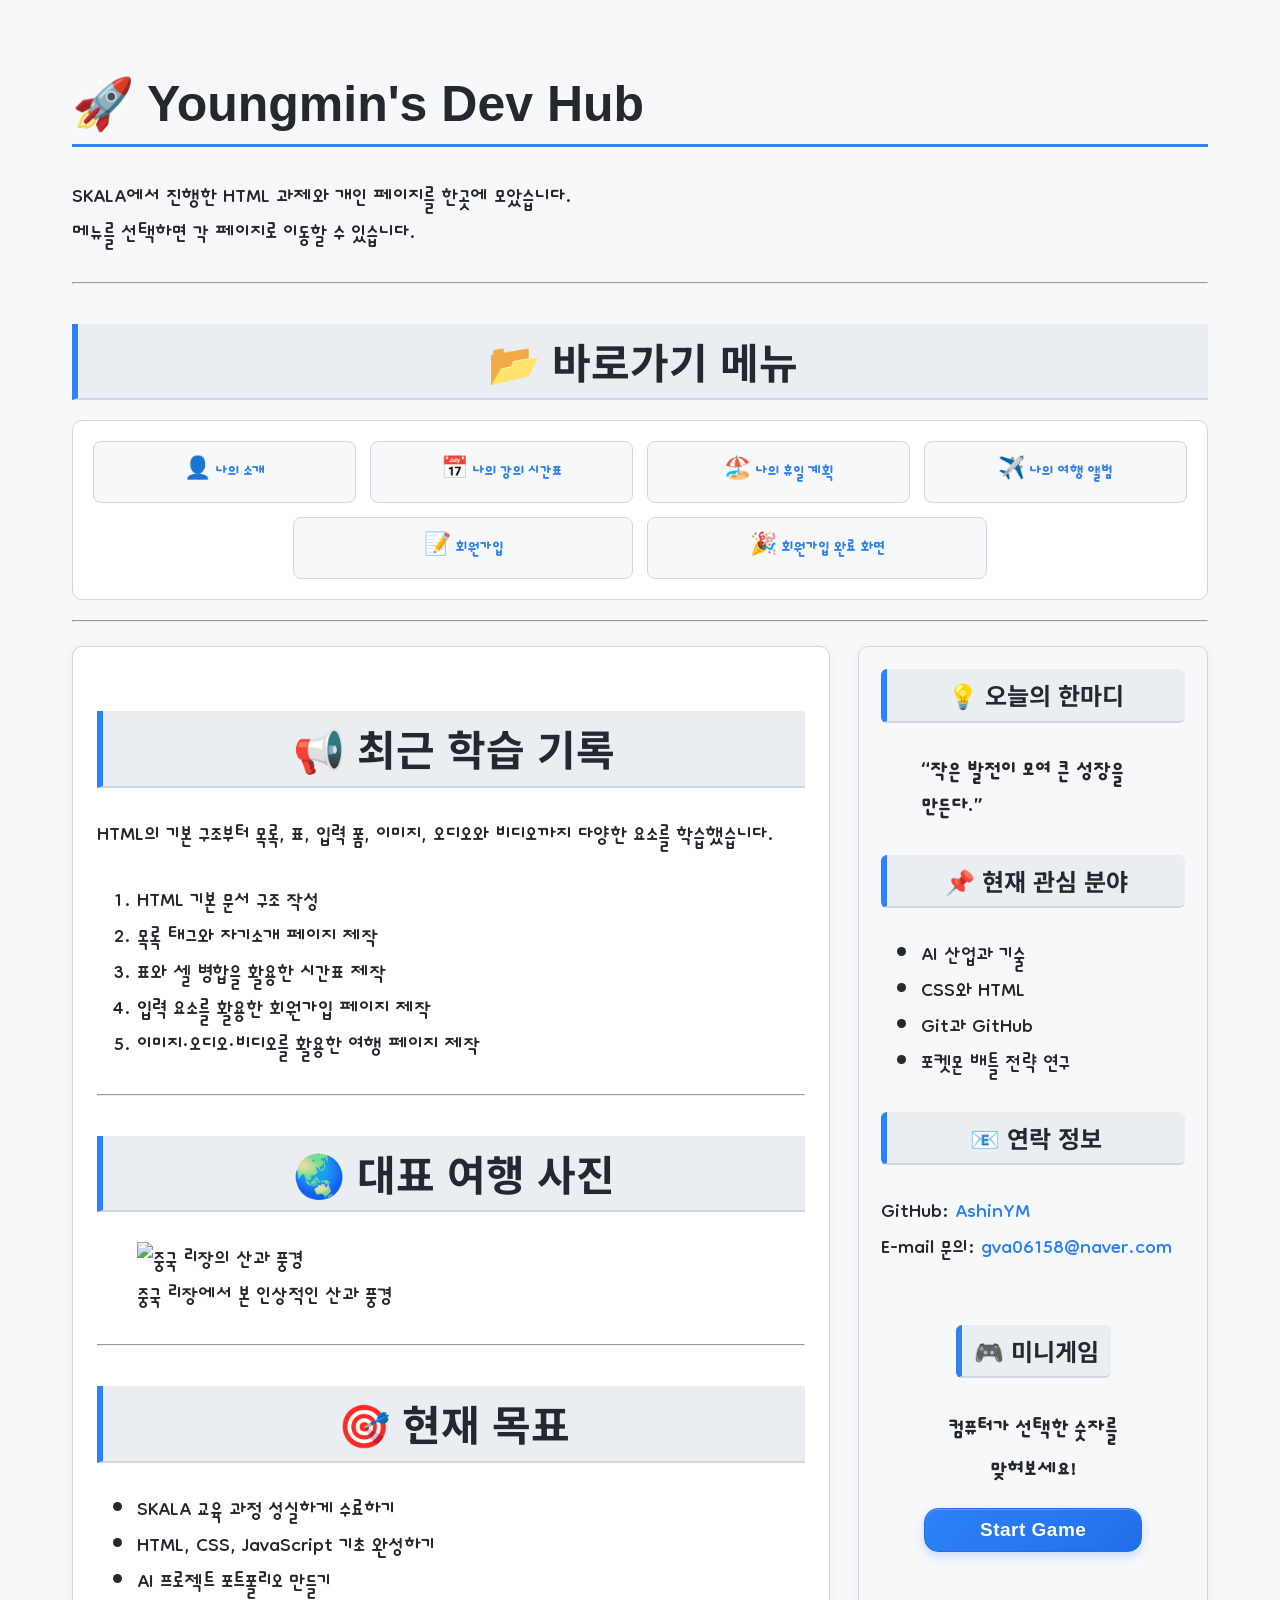
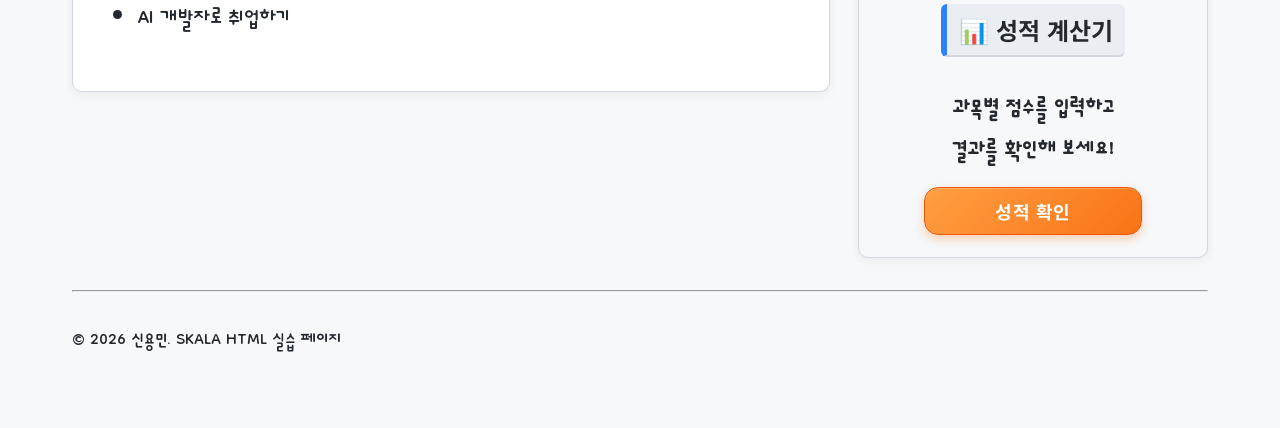
==== html/index.html @ 59867606 "Fix extra closing section tag" ====
<!DOCTYPE html>
<html lang="ko">

<head>
    <meta charset="UTF-8">
    <meta name="viewport" content="width=device-width, initial-scale=1.0">

    <title>🚀 Youngmin's Dev Hub</title>

    <link rel="stylesheet" href="../css/style.css">
</head>

<body>

    <div class="container">

        <header>
            <h1>🚀 Youngmin's Dev Hub</h1>

            <p>
                SKALA에서 진행한 HTML 과제와 개인 페이지를 한곳에 모았습니다.<br>
                메뉴를 선택하면 각 페이지로 이동할 수 있습니다.
            </p>
        </header>

        <hr>

        <!-- 이동 메뉴 -->
        <nav>
            <h2>📂 바로가기 메뉴</h2>

            <ul>
                <li><a href="myProfile.html">👤 나의 소개</a></li>
                <li><a href="myClass.html">📅 나의 강의 시간표</a></li>
                <li><a href="myHoliday.html">🏖️ 나의 휴일 계획</a></li>
                <li><a href="myTrip.html">✈️ 나의 여행 앨범</a></li>
                <li><a href="signUp.html">📝 회원가입</a></li>
                <li><a href="signUpResult.html">🎉 회원가입 완료 화면</a></li>
            </ul>
        </nav>

        <hr>

        <!-- 메인 콘텐츠와 사이드바 -->
        <div class="content-wrapper">

            <!-- 주요 내용 -->
            <main>

                <section>
                    <h2>📢 최근 학습 기록</h2>

                    <p>
                        HTML의 기본 구조부터 목록, 표, 입력 폼, 이미지,
                        오디오와 비디오까지 다양한 요소를 학습했습니다.
                    </p>

                    <ol>
                        <li>HTML 기본 문서 구조 작성</li>
                        <li>목록 태그와 자기소개 페이지 제작</li>
                        <li>표와 셀 병합을 활용한 시간표 제작</li>
                        <li>입력 요소를 활용한 회원가입 페이지 제작</li>
                        <li>이미지·오디오·비디오를 활용한 여행 페이지 제작</li>
                    </ol>
                </section>

                <hr>

                <section>
                    <h2>🌏 대표 여행 사진</h2>

                    <figure>
                        <img
                            src="../media/리장.jpg"
                            width="450"
                            alt="중국 리장의 산과 풍경"
                        >

                        <figcaption>
                            중국 리장에서 본 인상적인 산과 풍경
                        </figcaption>
                    </figure>
                </section>

                <hr>

                <section>
                    <h2>🎯 현재 목표</h2>

                    <ul>
                        <li>SKALA 교육 과정 성실하게 수료하기</li>
                        <li>HTML, CSS, JavaScript 기초 완성하기</li>
                        <li>AI 프로젝트 포트폴리오 만들기</li>
                        <li>AI 개발자로 취업하기</li>
                    </ul>
                </section>

            </main>

            <!-- 부가 정보 -->
            <aside>

                <h2>💡 오늘의 한마디</h2>

                <blockquote>
                    <strong>
                        “작은 발전이 모여 큰 성장을 만든다.”
                    </strong>
                </blockquote>

                <h3>📌 현재 관심 분야</h3>

                <ul>
                    <li>AI 산업과 기술</li>
                    <li>CSS와 HTML</li>
                    <li>Git과 GitHub</li>
                    <li>포켓몬 배틀 전략 연구</li>
                </ul>

                <h3>📧 연락 정보</h3>

                <p>
                    GitHub:
                    <a
                        href="https://github.com/AshinYM"
                        target="_blank"
                        rel="noopener noreferrer"
                    >
                        AshinYM
                    </a>

                    <br>

                    E-mail 문의:
                    <a href="mailto:gva06158@naver.com">
                        gva06158@naver.com
                    </a>
                </p>

  <section class="game-section">
      <h3>🎮 미니게임</h3>

      <p>
          컴퓨터가 선택한 숫자를<br>
          맞혀보세요!
      </p>

      <button
          class="game-button"
          type="button"
          onclick="startGame()"
      >
          Start Game
      </button>
  </section>

  <section class="grade-section">
      <h3>📊 성적 계산기</h3>

      <p>
          과목별 점수를 입력하고<br>
          결과를 확인해 보세요!
      </p>

      <button
          class="grade-button"
          type="button"
          onclick="checkGrade()"
      >
          성적 확인
      </button>
  </section>

            </aside>

        </div>

        <hr>

        <footer>
            <p>
                <small>
                    © 2026 신용민. SKALA HTML 실습 페이지
                </small>
            </p>
        </footer>

    </div>

    <script src="../script/upDown.js"></script>
    <script src="../script/grade.js"></script>
  
</body>

</html>
---- css/style.css ----
@import url('https://fonts.googleapis.com/css2?family=Dongle&display=swap');
@import url('https://fonts.googleapis.com/css2?family=Geist+Pixel&family=Noto+Sans+KR:wght@100..900&display=swap');

body {
    font-family: 'Dongle', sans-serif;
    line-height: 1.2;
    color: #24292F;
    background-color: #F6F8FA;
    font-size: 30px;
}

/* 메인 제목 */
h1 {
    font-family: 'Geist Pixel', sans-serif;
    color: #24292F;
    font-size: 50px;
    padding-bottom: 10px;
    border-bottom: 3px solid #2F81F7;
}

/* 부제목 */
h2 {
    font-family: 'Noto Sans KR', sans-serif;

    color: #24292F;

    font-size: 42px;
    font-weight: 700;

    text-align: center;

    background-color: #EAEEF2;

    padding: 12px 16px;

    border-left: 6px solid #2F81F7;
    border-bottom: 2px solid #D0D7DE;

    margin-top: 40px;
    margin-bottom: 18px;
}

/* 소제목 */
h3 {
    font-family: 'Noto Sans KR', sans-serif;

    color: #24292F;

    font-size: 38px;

    padding-bottom: 5px;

    border-bottom: 2px solid #2F81F7;

    margin-top: 25px;
    margin-bottom: 10px;
}

/* 링크 */
a {
    font-family: 'Dongle', sans-serif;

    color: #2F81F7;

    text-decoration: none;

    transition: all 0.2s ease;
}

/* 링크 Hover */
a:hover {
    color: #1F6FEB;

    text-decoration: underline;
    text-decoration-color: #1F6FEB;
    text-decoration-thickness: 2px;
}

/* ==========================================================================
   [미션 2] 실습과제 박스 모델의 이해
   ========================================================================== */

/* 모든 요소의 크기 계산 방식을 border-box로 통일 */
* {
    box-sizing: border-box;
}

/* 전체 콘텐츠 폭 제한 및 중앙 정렬 */
.container {
    max-width: 1200px;
    margin: 0 auto;
    padding: 32px;
}

/* 여행 앨범 개별 카드 */
.trip-card {
    background-color: #ffffff;
    border: 1px solid #d0d7de;
    border-left: 5px solid #2f81f7;
    border-radius: 10px;

    padding: 22px;
    margin-bottom: 28px;

    box-shadow: 0 3px 10px rgba(31, 35, 40, 0.08);
}

/* 카드 내부 이미지 */
.trip-card img {
    display: block;
    width: 100%;
    max-width: 100%;
    height: auto;

    margin-bottom: 16px;
    border: 1px solid #d8dee4;
    border-radius: 8px;
}

/* 여행 영상 */
video {
    width: 450px;
    max-width: 100%;
    height: auto;

    border: 1px solid #d8dee4;
    border-radius: 8px;

    box-shadow: 0 3px 10px rgba(31, 35, 40, 0.08);
}

/* 시간표 테이블 */
table {
    width: 100%;
    margin-top: 24px;

    border-collapse: collapse;
    table-layout: fixed;

    background-color: #ffffff;
    border: 1px solid #8c959f;

    box-shadow: 0 3px 10px rgba(31, 35, 40, 0.08);
}

/* 시간표의 제목 셀과 일반 셀 */
th,
td {
    padding: 12px 10px;

    border: 1px solid #8c959f;

    text-align: center;
    vertical-align: middle;

    line-height: 1.35;
    word-break: keep-all;
    overflow-wrap: break-word;
}

/* 시간 헤더 */
th:first-child {
    width: 130px;
    min-width: 130px;
}

/* 시간 열 */
td:first-child {
    width: 130px;
    min-width: 130px;

    background-color: #eaeef2;
    font-weight: 700;
}

/* 요일 열 */
th:not(:first-child) {
    min-width: 150px;
}

/* 시간표 헤더 */
th {
    background-color: #24292f;
    color: #ffffff;

    font-family: 'Noto Sans KR', sans-serif;
    font-weight: 700;
    padding: 16px 10px;
}

/* rowspan, colspan 셀도 가운데 정렬 */
td[rowspan],
td[colspan] {
    vertical-align: middle;
    text-align: center;
}

/* 점심시간처럼 여러 칸을 합친 셀 */
td[colspan] {
    background-color: #f6f8fa;
    font-weight: 700;
}

/* ==========================================================================
   [미션 3] 가독성 높은 회원가입 폼
   ========================================================================== */

/* 입력 항목 그룹 상자 */
fieldset {
    margin-bottom: 28px;
    padding: 24px;

    background-color: #ffffff;
    border: 1px solid #d0d7de;
    border-radius: 10px;

    box-shadow: 0 3px 10px rgba(31, 35, 40, 0.06);
}

/* 그룹 제목 */
legend {
    padding: 0 12px;

    color: #24292f;
    font-family: 'Noto Sans KR', sans-serif;
    font-weight: 700;
}

/* 텍스트형 입력 요소 공통 디자인 */
input[type="text"],
input[type="password"],
input[type="email"],
input[type="date"],
select,
textarea {
    width: 100%;

    margin-top: 6px;
    margin-bottom: 18px;
    padding: 12px 14px;

    color: #24292f;
    background-color: #ffffff;

    border: 1px solid #d0d7de;
    border-radius: 6px;

    font-family: inherit;
    font-size: 0.95em;

    transition:
        border-color 0.2s ease,
        box-shadow 0.2s ease,
        background-color 0.2s ease;
}

/* 입력창을 선택했을 때 */
input[type="text"]:focus,
input[type="password"]:focus,
input[type="email"]:focus,
input[type="date"]:focus,
select:focus,
textarea:focus {
    outline: none;

    border-color: #2f81f7;
    box-shadow: 0 0 0 3px rgba(47, 129, 247, 0.18);
    background-color: #f6f8fa;
}

/* 입력 안내 문구 색상 */
input::placeholder,
textarea::placeholder {
    color: #6e7781;
}

/* 라디오 버튼과 체크박스 */
input[type="radio"],
input[type="checkbox"] {
    width: auto;
    margin-right: 6px;

    accent-color: #2f81f7;
    cursor: pointer;
}

/* 라디오·체크박스 옆의 글자도 클릭 가능하다는 느낌 */
input[type="radio"]+label,
input[type="checkbox"]+label {
    cursor: pointer;
}

/* 자기소개 입력창 */
textarea {
    min-height: 140px;
    resize: vertical;
}

/* 버튼 공통 디자인 */
.btn-submit,
.btn-reset {
    padding: 12px 26px;
    margin-right: 10px;

    border: 1px solid transparent;
    border-radius: 6px;

    font-family: 'Noto Sans KR', sans-serif;
    font-size: 0.9em;
    font-weight: 700;

    cursor: pointer;

    transition:
        background-color 0.2s ease,
        border-color 0.2s ease,
        color 0.2s ease,
        transform 0.2s ease,
        box-shadow 0.2s ease;
}

/* 회원가입 버튼 */
.btn-submit {
    color: #ffffff;
    background-color: #2f81f7;
    border-color: #2f81f7;
}

/* 회원가입 버튼 hover */
.btn-submit:hover {
    background-color: #1f6feb;
    border-color: #1f6feb;

    transform: translateY(-2px);
    box-shadow: 0 5px 12px rgba(47, 129, 247, 0.25);
}

/* 다시 작성 버튼 */
.btn-reset {
    color: #24292f;
    background-color: #f6f8fa;
    border-color: #d0d7de;
}

/* 다시 작성 버튼 hover */
.btn-reset:hover {
    background-color: #eaeef2;
    border-color: #8c959f;

    transform: translateY(-2px);
    box-shadow: 0 5px 12px rgba(31, 35, 40, 0.12);
}

/* 버튼을 누르는 순간 */
.btn-submit:active,
.btn-reset:active {
    transform: translateY(0);
}

/* ==========================================================================
   [미션 4] 메뉴 바와 여행 앨범 레이아웃
   ========================================================================== */

nav ul {
    display: flex;
    flex-wrap: wrap;
    justify-content: center;
    align-items: stretch;

    gap: 14px;

    margin: 20px 0;
    padding: 20px;

    list-style: none;

    background-color: #ffffff;
    border: 1px solid #d0d7de;
    border-radius: 10px;
}

/* 메뉴를 한 줄에 3개씩 균형 있게 배치 */
nav li {
    flex: 1 1 250px;
    max-width: 340px;
    margin: 0;
}

/* 메뉴 버튼 */
nav a {
    display: flex;
    align-items: center;
    justify-content: center;
    gap: 7px;

    width: 100%;
    min-height: 62px;
    padding: 12px 16px;

    color: #2f81f7;
    background-color: #f6f8fa;

    border: 1px solid #d0d7de;
    border-radius: 8px;

    font-size: 22px;
    font-weight: 700;
    line-height: 1.2;

    text-align: center;
    text-decoration: none;
    white-space: nowrap;
}

/* 여행 앨범 Grid */
.trip-grid-container {
    display: grid;
    grid-template-columns: repeat(3, minmax(0, 1fr));
    gap: 24px;

    margin-top: 24px;
    margin-bottom: 32px;
}

/* figure 기본 여백 제거 */
.trip-card {
    margin: 0;
}

/* 메인 콘텐츠와 사이드바를 가로 배치 */
.content-wrapper {
    display: flex;
    gap: 28px;
    align-items: flex-start;

    margin-top: 24px;
    margin-bottom: 32px;
}

/* 메인 콘텐츠 영역 */
main {
    flex: 7;
    min-width: 0;

    padding: 24px;

    background-color: #ffffff;
    border: 1px solid #d0d7de;
    border-radius: 10px;

    box-shadow: 0 3px 10px rgba(31, 35, 40, 0.06);
}

/* 사이드바 영역 */
aside {
    flex: 3;
    min-width: 240px;

    padding: 22px;

    color: #24292f;
    background-color: #f6f8fa;

    border: 1px solid #d0d7de;
    border-radius: 10px;

    box-shadow: 0 3px 10px rgba(31, 35, 40, 0.06);
}

/* ==========================================================================
   사이드바 제목
   ========================================================================== */

aside h2,
aside h3 {
    font-family: 'Noto Sans KR', sans-serif;

    color: #24292F;

    font-size: 24px;
    font-weight: 700;
    line-height: 1.3;

    text-align: center;

    background-color: #EAEEF2;

    padding: 10px 12px;

    border-left: 6px solid #2F81F7;
    border-bottom: 2px solid #D0D7DE;

    border-radius: 6px;

    margin-bottom: 18px;

    display: flex;

    justify-content: center;

    align-items: center;

    gap: 8px;
}

aside h2 {
    margin-top: 0;
}

aside h3 {
    margin-top: 28px;
}

/* ==========================================================================
   [미션 5] 반응형 미디어 쿼리
   ========================================================================== */

@media (max-width: 768px) {

    /* 전체 콘텐츠 여백 */
    .container {
        padding: 16px;
    }

    /* 제목 크기 */
    h1 {
        font-size: 36px;
    }

    h2 {
        font-size: 24px;
        margin-top: 28px;
    }

    h3 {
        font-size: 20px;
    }

    /* 좁은 사이드바 안의 제목 */
    aside h2,
    aside h3 {
        font-size: 20px;
        padding: 8px 10px;
    }

    aside h2 {
        margin-top: 0;
    }

    aside h3 {
        margin-top: 22px;
    }

    /* 메인 메뉴를 1열로 배치 */
    nav ul {
        flex-direction: column;
        align-items: stretch;

        gap: 10px;
        padding: 12px;
    }

    nav li {
        width: 100%;
        max-width: none;
    }

    nav a {
        display: flex;
        align-items: center;
        justify-content: center;

        width: 100%;
        min-height: auto;
        padding: 10px 14px;

        font-size: 22px;
        text-align: center;
    }

    /* 본문과 사이드바를 세로 배치 */
    .content-wrapper {
        flex-direction: column;

        gap: 20px;
        margin-top: 18px;
        margin-bottom: 24px;
    }

    main,
    aside {
        width: 100%;
        min-width: 0;
        padding: 18px;
    }

    /* 여행 앨범 1열 */
    .trip-grid-container {
        grid-template-columns: 1fr;

        gap: 18px;
        margin-top: 18px;
        margin-bottom: 24px;
    }

    /* 시간표 */
    table {
        font-size: 22px;
    }

    th,
    td {
        padding: 8px;
    }

    /* 입력창 */
    input[type="text"],
    input[type="password"],
    input[type="email"],
    input[type="date"],
    select,
    textarea {
        font-size: 0.85em;
    }

    /* 회원가입 버튼 */
    .btn-submit,
    .btn-reset {
        width: 100%;
        margin-right: 0;
        margin-bottom: 10px;
    }
}

/* ==========================================================================
   [미션 6] 부드러운 전환(Transitions) 및 등장 애니메이션(Animations)
   ========================================================================== */

/* --------------------------------------------------------------------------
   1. 메뉴 바 링크 호버 효과
   -------------------------------------------------------------------------- */

nav a {
    /* 색상, 테두리, 위치, 그림자가 자연스럽게 변하도록 설정 */
    transition:
        background-color 0.3s ease,
        color 0.3s ease,
        border-color 0.3s ease,
        transform 0.3s ease,
        box-shadow 0.3s ease;
}

/* 메뉴에 마우스를 올렸을 때 */
nav a:hover {
    color: #ffffff;
    background-color: #2f81f7;
    border-color: #2f81f7;

    text-decoration: none;

    transform: translateY(-2px);
    box-shadow: 0 5px 12px rgba(47, 129, 247, 0.22);
}


/* --------------------------------------------------------------------------
   2. 회원가입 및 다시 작성 버튼 호버 효과
   -------------------------------------------------------------------------- */

.btn-submit,
.btn-reset {
    transition:
        background-color 0.2s ease,
        color 0.2s ease,
        border-color 0.2s ease,
        transform 0.2s ease,
        box-shadow 0.2s ease;
}

/* 회원가입 버튼 hover */
.btn-submit:hover {
    color: #ffffff;
    background-color: #1f6feb;
    border-color: #1f6feb;

    transform: translateY(-2px);
    box-shadow: 0 5px 12px rgba(47, 129, 247, 0.25);
}

/* 다시 작성 버튼 hover */
.btn-reset:hover {
    color: #24292f;
    background-color: #eaeef2;
    border-color: #8c959f;

    transform: translateY(-2px);
    box-shadow: 0 5px 12px rgba(31, 35, 40, 0.12);
}

/* 버튼을 실제로 누르는 순간 */
.btn-submit:active,
.btn-reset:active {
    transform: translateY(0);
    box-shadow: none;
}


/* --------------------------------------------------------------------------
   3. 여행 카드가 둥실 떠오르는 효과
   -------------------------------------------------------------------------- */

.trip-card {
    transition:
        transform 0.3s ease,
        box-shadow 0.3s ease,
        border-color 0.3s ease;
}

/* 여행 카드 hover */
.trip-card:hover {
    transform: translateY(-8px);
    border-color: #2f81f7;

    box-shadow: 0 12px 24px rgba(31, 35, 40, 0.16);
}

/* 시간표 셀 전환 효과 */
tbody td {
    transition:
        background-color 0.2s ease,
        box-shadow 0.2s ease;
}

/* 시간표 셀 hover */
tbody td:hover {
    background-color: #eef6ff;
    box-shadow: inset 0 0 0 2px #2f81f7;
}

/* --------------------------------------------------------------------------
   4. 메인 페이지 제목 등장 애니메이션
   -------------------------------------------------------------------------- */

@keyframes fadeInUp {
    from {
        opacity: 0;
        transform: translateY(20px);
    }

    to {
        opacity: 1;
        transform: translateY(0);
    }
}

/* index.html의 header 안 h1에 적용 */
header h1 {
    animation: fadeInUp 0.8s ease-out forwards;
}


  /* ==========================================================================
     [No 미션] 자바스크립트 영역 버튼 꾸미기
     ========================================================================== */

  /* 게임 및 성적 계산 영역 공통 배치 */
  .game-section,
  .grade-section {
      display: flex;
      flex-direction: column;
      align-items: center;
      gap: 4px;

      margin-top: 24px;
  }

  /* 안내 문구 공통 디자인 */
  .game-section p,
  .grade-section p {
      margin: 8px 0 12px;
      padding: 0;

      color: #24292f;
      background: none;
      border: none;

      text-align: center;
      line-height: 1.4;
      font-weight: 700;
  }

  /* 게임 시작 버튼 */
  .game-section .game-button {
      width: 72%;
      padding: 10px 14px;

      color: #ffffff;
      background: linear-gradient(135deg, #2f81f7, #1f6feb);

      border: 1px solid #1f6feb;
      border-radius: 14px;

      font-family: 'Geist Pixel', sans-serif;
      font-size: 19px;
      font-weight: 700;
      letter-spacing: 0.5px;

      cursor: pointer;

      box-shadow:
          0 4px 10px rgba(47, 129, 247, 0.24),
          inset 0 1px 0 rgba(255, 255, 255, 0.25);

      transition:
          transform 0.2s ease,
          box-shadow 0.2s ease,
          filter 0.2s ease;
  }

  /* 게임 버튼에 마우스를 올렸을 때 */
  .game-section .game-button:hover {
      transform: translateY(-3px) scale(1.02);
      filter: brightness(1.06);

      box-shadow:
          0 8px 16px rgba(47, 129, 247, 0.32),
          inset 0 1px 0 rgba(255, 255, 255, 0.3);
  }

  /* 게임 버튼을 누르는 순간 */
  .game-section .game-button:active {
      transform: translateY(1px) scale(0.98);

      box-shadow:
          0 2px 5px rgba(47, 129, 247, 0.2),
          inset 0 2px 4px rgba(0, 0, 0, 0.12);
  }

  /* 성적 확인 버튼 */
  .grade-section .grade-button {
      width: 72%;
      padding: 10px 14px;

      color: #ffffff;
      background: linear-gradient(135deg, #ff9f43, #f97316);

      border: 1px solid #ea580c;
      border-radius: 14px;

      font-family: 'Noto Sans KR', sans-serif;
      font-size: 18px;
      font-weight: 700;
      letter-spacing: 0.5px;

      cursor: pointer;

      box-shadow:
          0 4px 10px rgba(249, 115, 22, 0.3),
          inset 0 1px 0 rgba(255, 255, 255, 0.25);

      transition:
          transform 0.2s ease,
          box-shadow 0.2s ease,
          filter 0.2s ease;
  }

  /* 성적 버튼에 마우스를 올렸을 때 */
  .grade-section .grade-button:hover {
      color: #ffffff;
      background: linear-gradient(135deg, #ffb45e, #fb7c25);
      border-color: #ea580c;

      transform: translateY(-3px) scale(1.02);
      filter: brightness(1.05);

      box-shadow:
          0 8px 16px rgba(249, 115, 22, 0.38),
          inset 0 1px 0 rgba(255, 255, 255, 0.3);
  }

  /* 성적 버튼을 누르는 순간 */
  .grade-section .grade-button:active {
      transform: translateY(1px) scale(0.98);

      box-shadow:
          0 2px 5px rgba(249, 115, 22, 0.25),
          inset 0 2px 4px rgba(0, 0, 0, 0.12);
  }
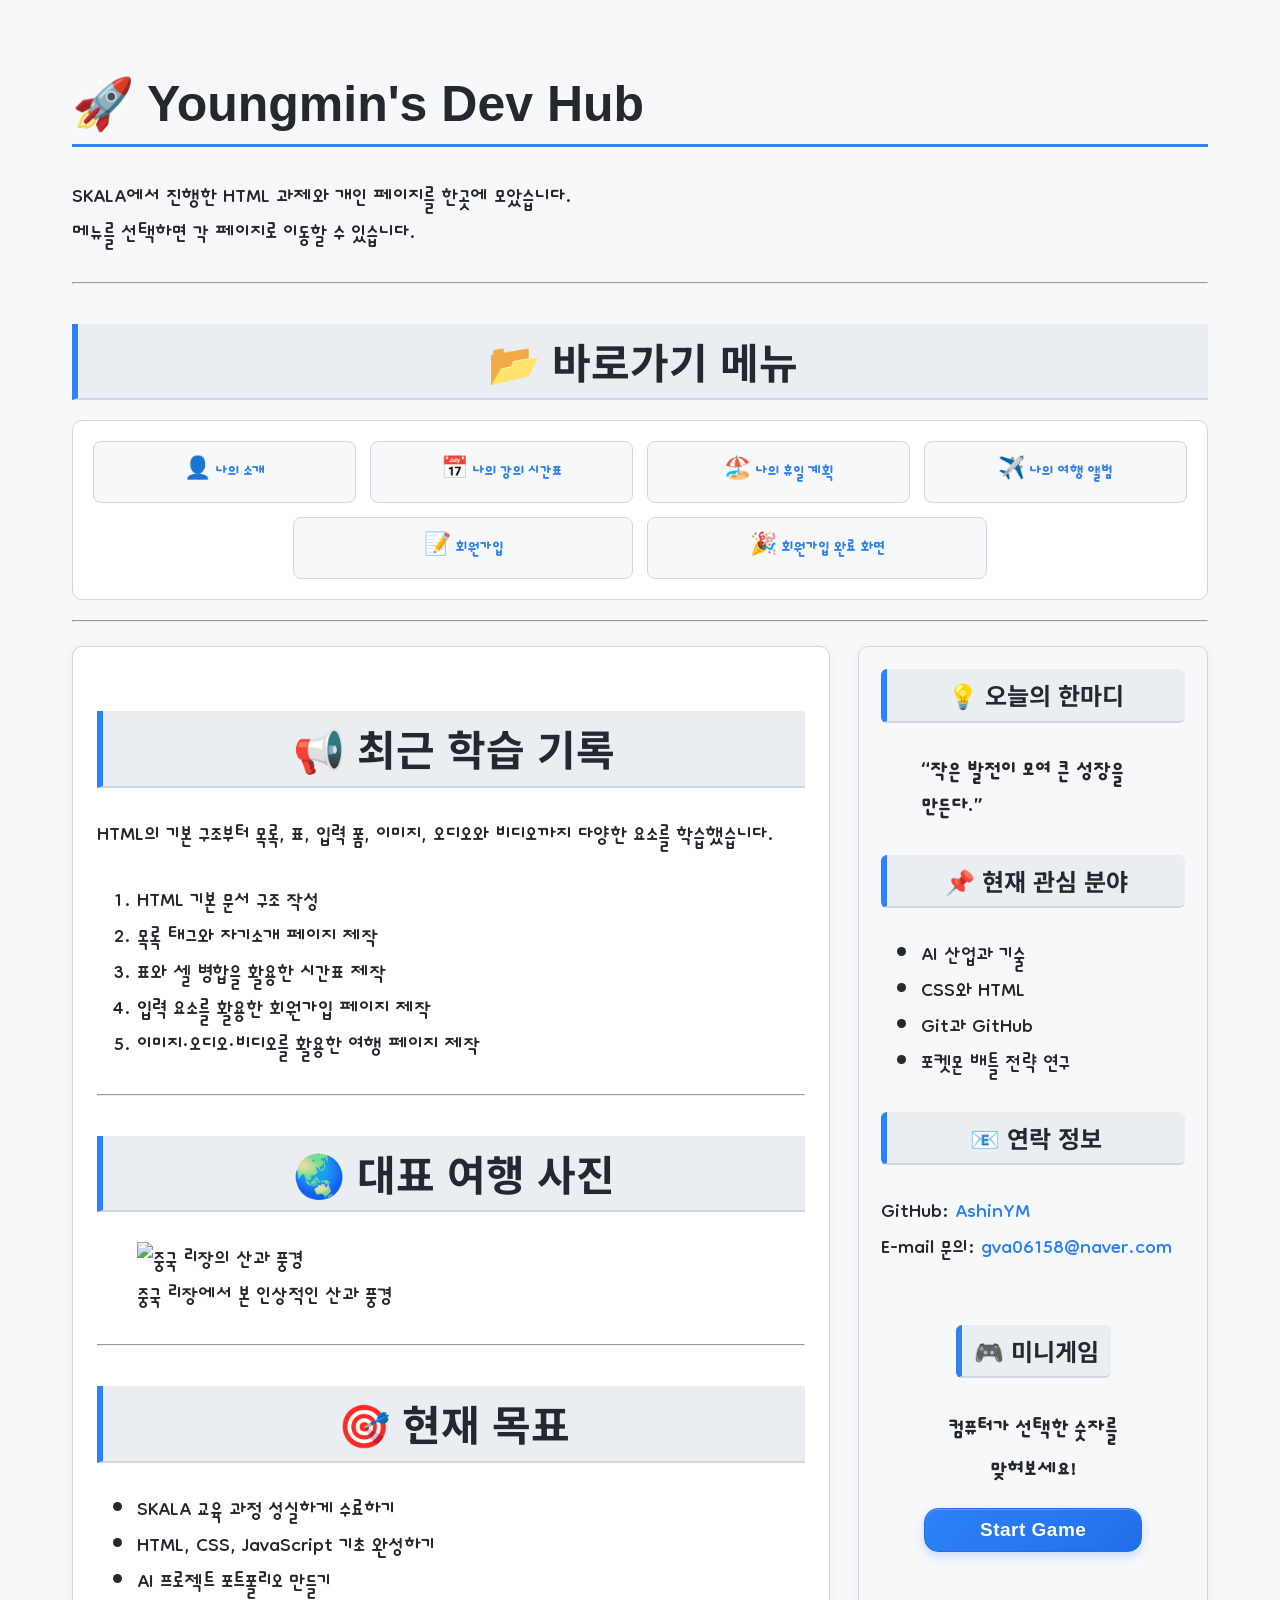
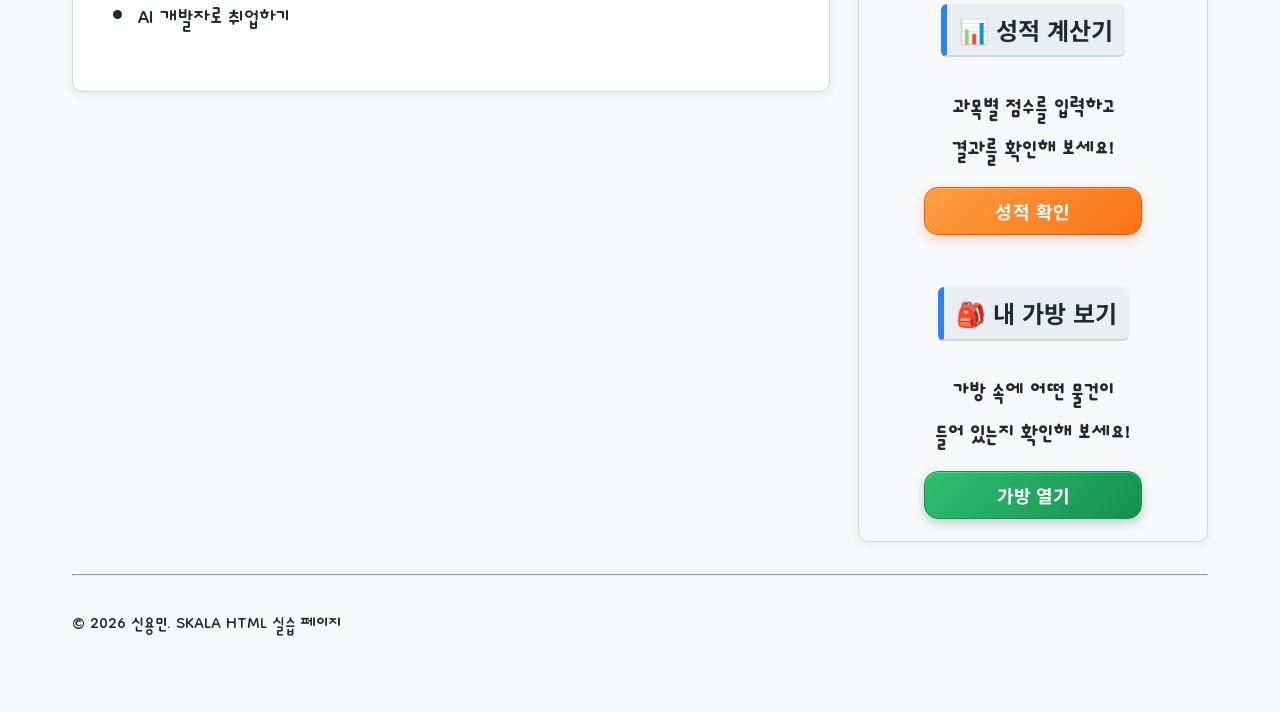
==== commit e58f12fe: "Add bag viewer with custom button style" ====
--- a/html/index.html
+++ b/html/index.html
@@ -137,38 +137,60 @@
                     </a>
                 </p>
 
-  <section class="game-section">
-      <h3>🎮 미니게임</h3>
-
-      <p>
-          컴퓨터가 선택한 숫자를<br>
-          맞혀보세요!
-      </p>
-
-      <button
-          class="game-button"
-          type="button"
-          onclick="startGame()"
-      >
-          Start Game
-      </button>
-  </section>
-
-  <section class="grade-section">
-      <h3>📊 성적 계산기</h3>
-
-      <p>
-          과목별 점수를 입력하고<br>
-          결과를 확인해 보세요!
-      </p>
-
-      <button
-          class="grade-button"
-          type="button"
-          onclick="checkGrade()"
-      >
-          성적 확인
-      </button>
+                  <section class="game-section">
+                      <h3>🎮 미니게임</h3>
+
+                      <p>
+                          컴퓨터가 선택한 숫자를<br>
+                          맞혀보세요!
+                      </p>
+
+                      <button
+                          class="game-button"
+                          type="button"
+                          onclick="startGame()"
+                      >
+                          Start Game
+                      </button>
+                  </section>
+
+                  <section class="grade-section">
+                      <h3>📊 성적 계산기</h3>
+
+                      <p>
+                          과목별 점수를 입력하고<br>
+                          결과를 확인해 보세요!
+                      </p>
+
+                      <button
+                          class="grade-button"
+                          type="button"
+                          onclick="checkGrade()"
+                      >
+                          성적 확인
+                      </button>
+                  </section>
+
+                  <section class="bag-section">
+                      <h3>🎒 내 가방 보기</h3>
+
+                      <p>
+                          가방 속에 어떤 물건이<br>
+                          들어 있는지 확인해 보세요!
+                      </p>
+
+                      <button
+                          class="bag-button"
+                          type="button"
+                          onclick="showMyBag()"
+                      >
+                          가방 열기
+                      </button>
+                  </section>
+
+              </aside>
+
+
   </section>
 
             </aside>
@@ -189,6 +211,7 @@
 
     <script src="../script/upDown.js"></script>
     <script src="../script/grade.js"></script>
+     <script src="../script/bag.js"></script>
   
 </body>
 
--- a/css/style.css
+++ b/css/style.css
@@ -128,6 +128,19 @@
 
     box-shadow: 0 3px 10px rgba(31, 35, 40, 0.08);
 }
+
+  /* 작은 화면에서 시간표 가로 스크롤 */
+  .table-wrapper {
+      width: 100%;
+      overflow-x: auto;
+      -webkit-overflow-scrolling: touch;
+  }
+
+  /* 시간표가 일정 크기 이하로 찌그러지지 않도록 설정 */
+  .table-wrapper table {
+      width: 100%;
+      min-width: 900px;
+  }
 
 /* 시간표 테이블 */
 table {
@@ -765,18 +778,19 @@
 
   /* 게임 및 성적 계산 영역 공통 배치 */
   .game-section,
-  .grade-section {
+  .grade-section,
+  .bag-section {
       display: flex;
       flex-direction: column;
       align-items: center;
       gap: 4px;
-
       margin-top: 24px;
   }
 
   /* 안내 문구 공통 디자인 */
   .game-section p,
-  .grade-section p {
+  .grade-section p,
+  .bag-section p {
       margin: 8px 0 12px;
       padding: 0;
 
@@ -886,3 +900,46 @@
           0 2px 5px rgba(249, 115, 22, 0.25),
           inset 0 2px 4px rgba(0, 0, 0, 0.12);
   }
+    /* 가방 열기 버튼 */
+  .bag-section .bag-button {
+      width: 72%;
+      padding: 10px 14px;
+
+      color: #ffffff;
+      background: linear-gradient(135deg, #2fbf71, #168f50);
+
+      border: 1px solid #168f50;
+      border-radius: 14px;
+
+      font-family: 'Noto Sans KR', sans-serif;
+      font-size: 18px;
+      font-weight: 700;
+
+      cursor: pointer;
+
+      box-shadow:
+          0 4px 10px rgba(22, 143, 80, 0.3),
+          inset 0 1px 0 rgba(255, 255, 255, 0.25);
+
+      transition:
+          transform 0.2s ease,
+          box-shadow 0.2s ease,
+          filter 0.2s ease;
+  }
+
+  .bag-section .bag-button:hover {
+      transform: translateY(-3px) scale(1.02);
+      filter: brightness(1.08);
+
+      box-shadow:
+          0 8px 16px rgba(22, 143, 80, 0.38),
+          inset 0 1px 0 rgba(255, 255, 255, 0.3);
+  }
+
+  .bag-section .bag-button:active {
+      transform: translateY(1px) scale(0.98);
+
+      box-shadow:
+          0 2px 5px rgba(22, 143, 80, 0.25),
+          inset 0 2px 4px rgba(0, 0, 0, 0.12);
+  }
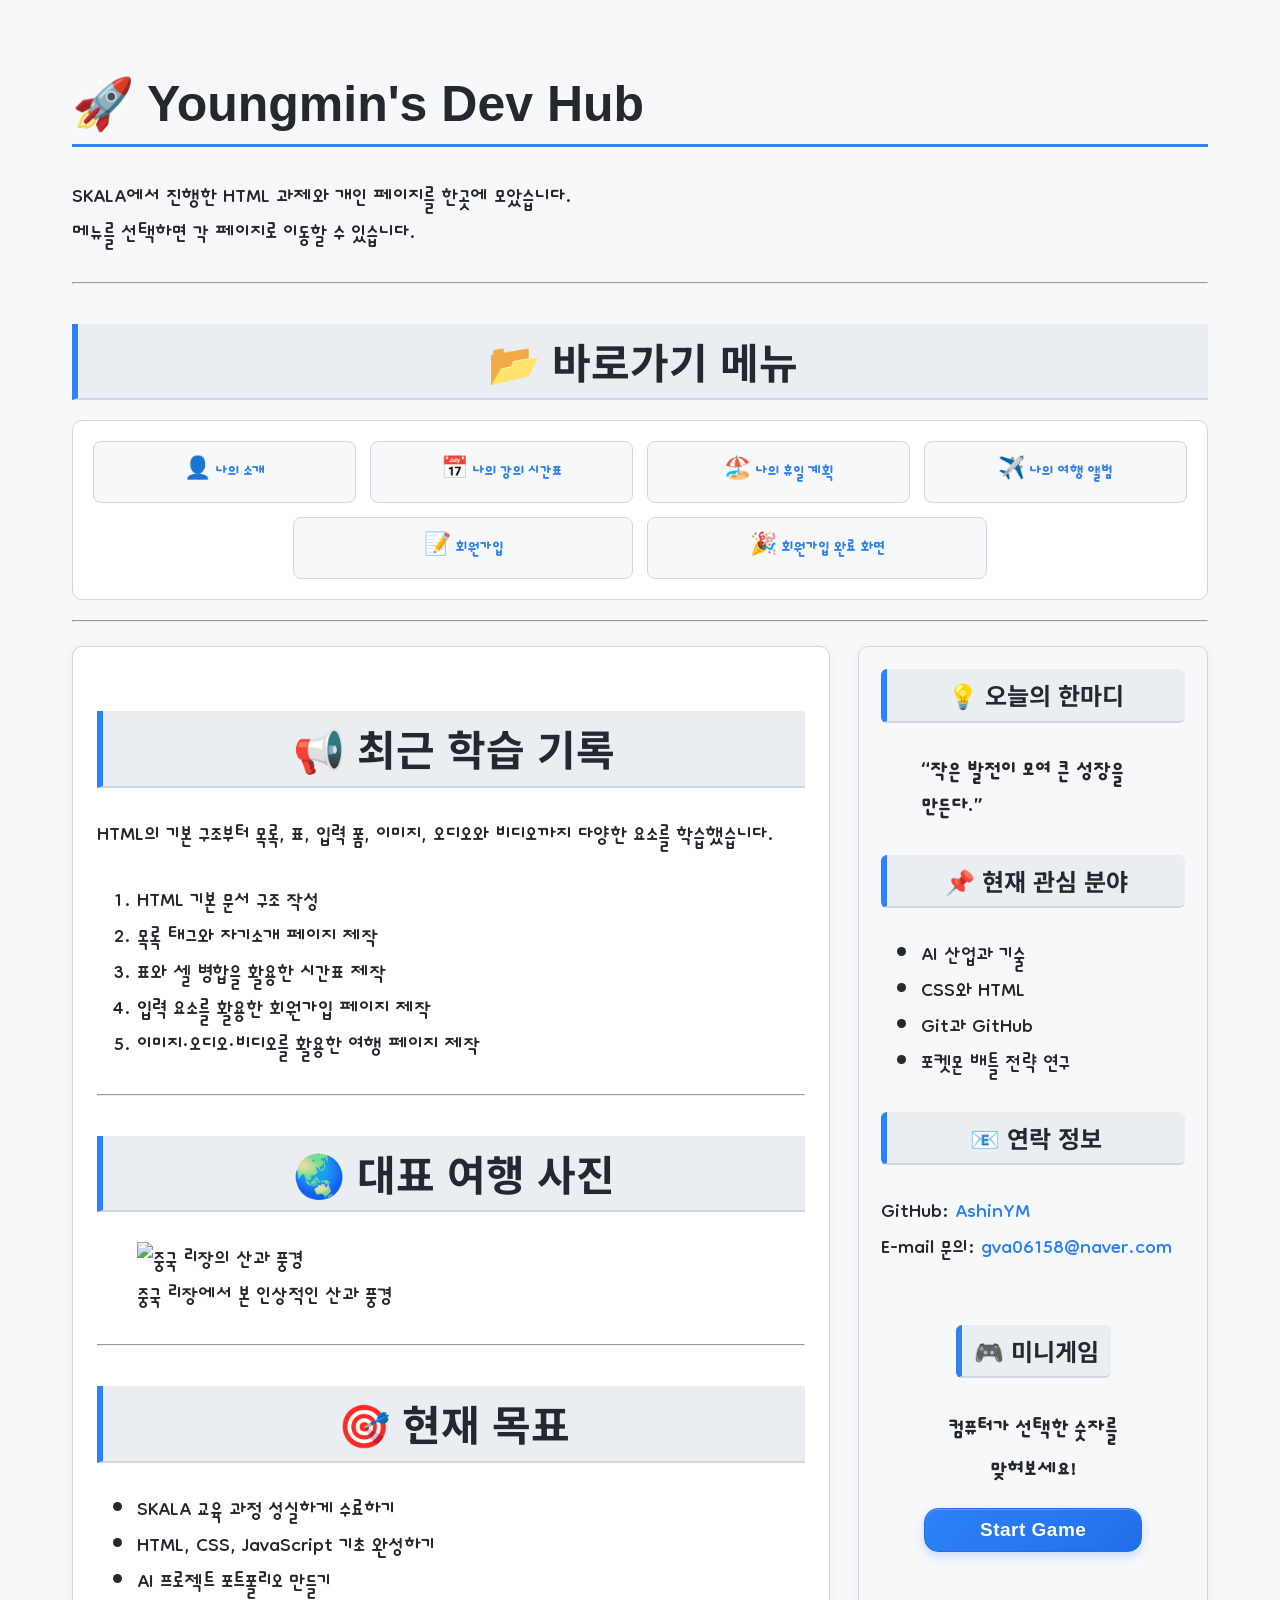
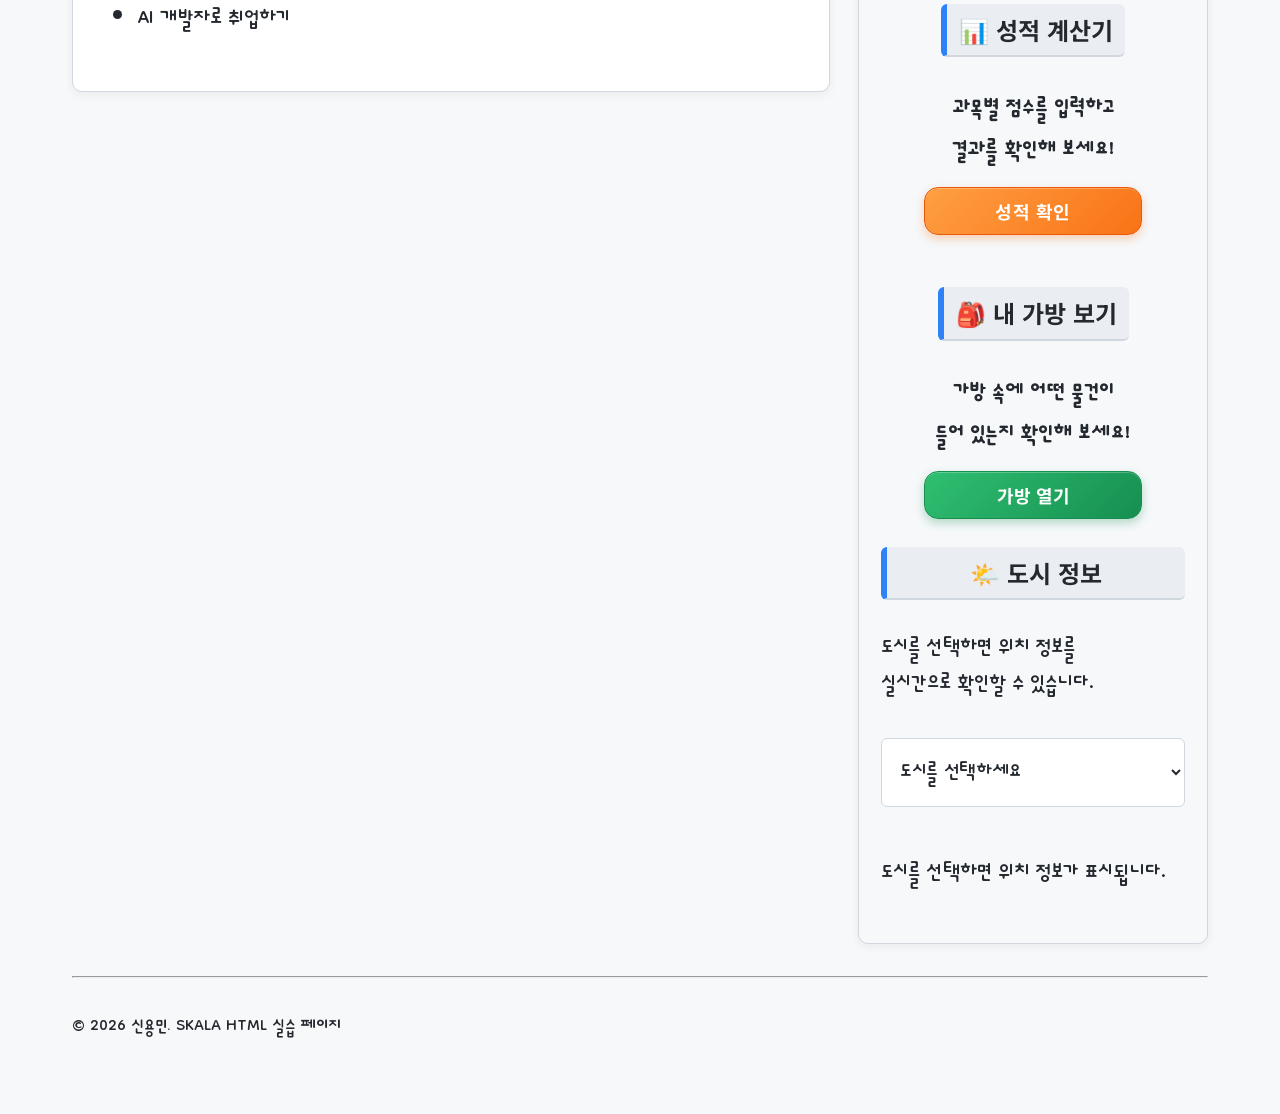
==== commit 6f9f3fbe: "Add city selector with DOM event handling" ====
--- a/html/index.html
+++ b/html/index.html
@@ -188,6 +188,27 @@
                       </button>
                   </section>
 
+                    <section class="weather-section">
+      <h3>🌤️ 도시 정보</h3>
+
+      <p>
+          도시를 선택하면 위치 정보를<br>
+          실시간으로 확인할 수 있습니다.
+      </p>
+
+      <select id="city-select">
+          <option value="none">도시를 선택하세요</option>
+          <option value="37.5665,126.9780">서울</option>
+          <option value="35.1796,129.0756">부산</option>
+          <option value="33.4996,126.5312">제주</option>
+          <option value="37.4563,126.7052">인천</option>
+      </select>
+
+      <div id="weather-box">
+          <p>도시를 선택하면 위치 정보가 표시됩니다.</p>
+      </div>
+  </section>
+
               </aside>
 
 
@@ -212,6 +233,7 @@
     <script src="../script/upDown.js"></script>
     <script src="../script/grade.js"></script>
      <script src="../script/bag.js"></script>
+     <script src="../script/weather.js"></script>
   
 </body>
 
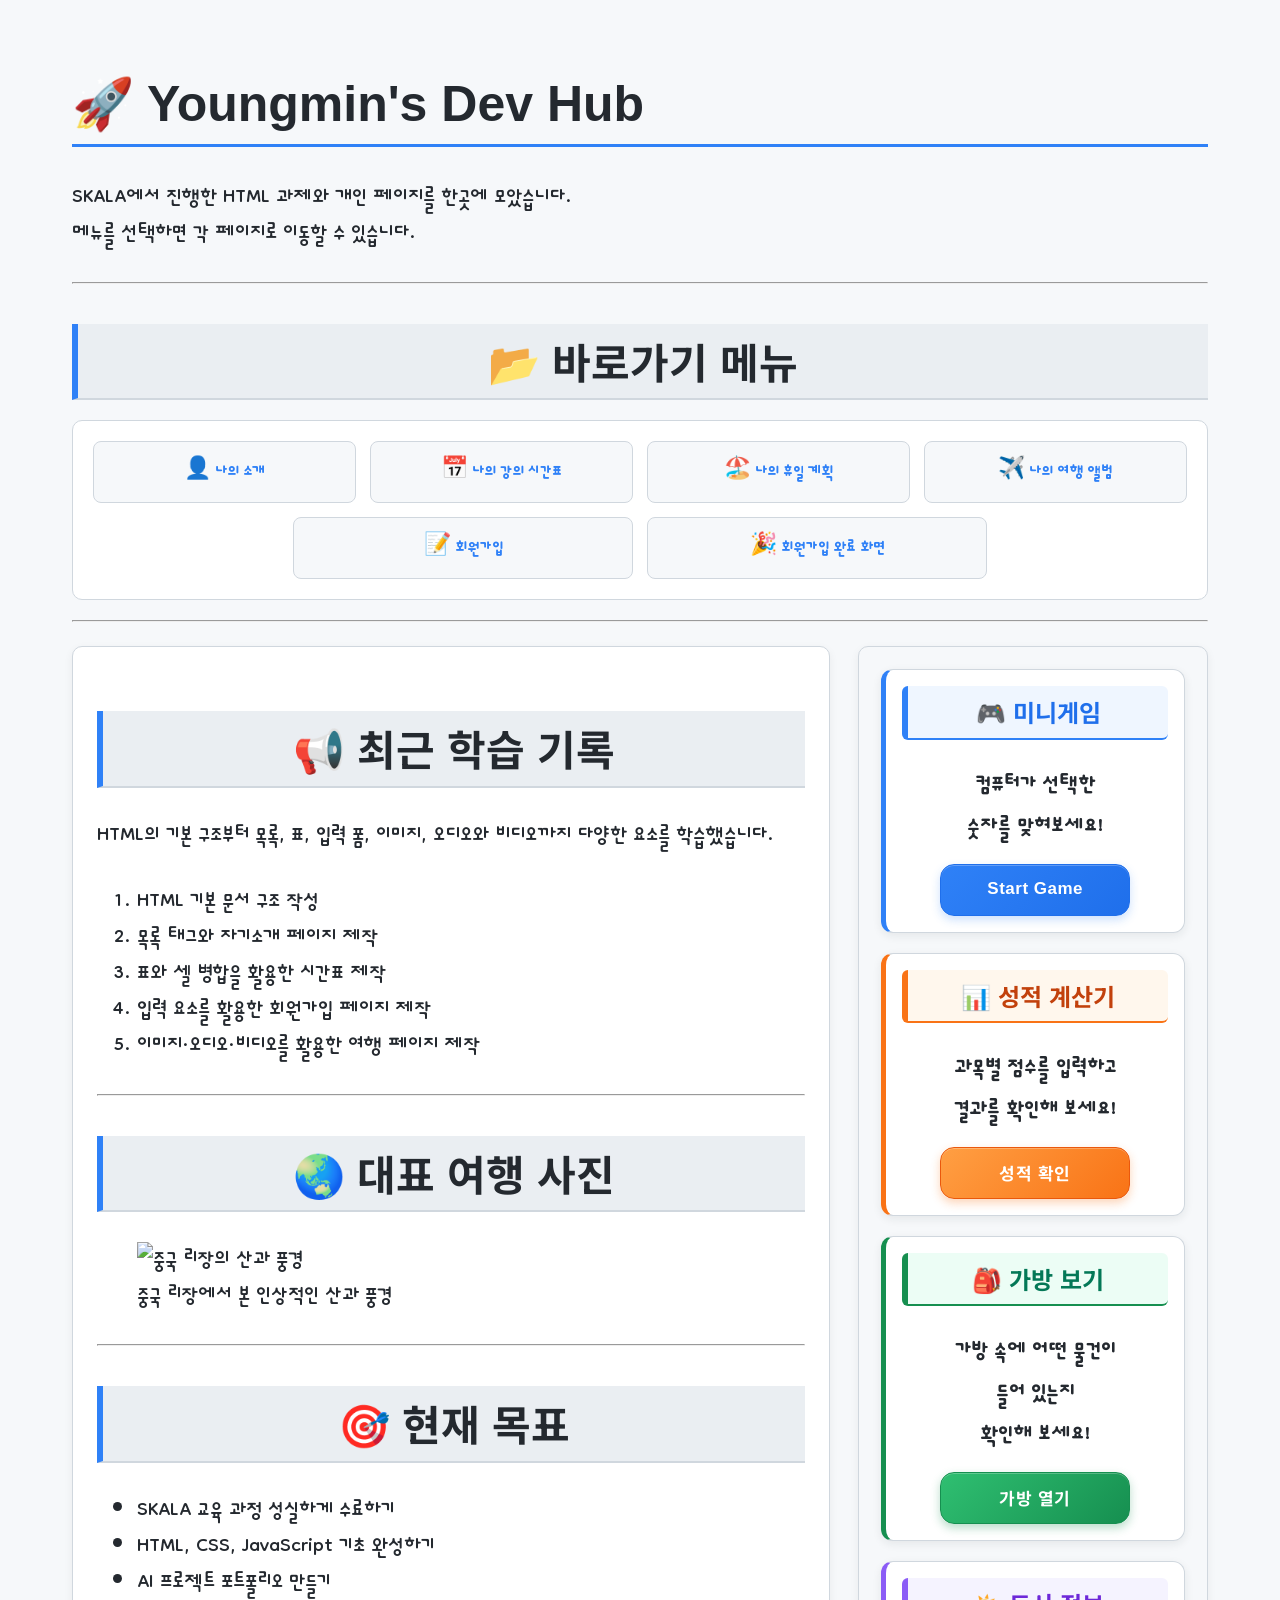
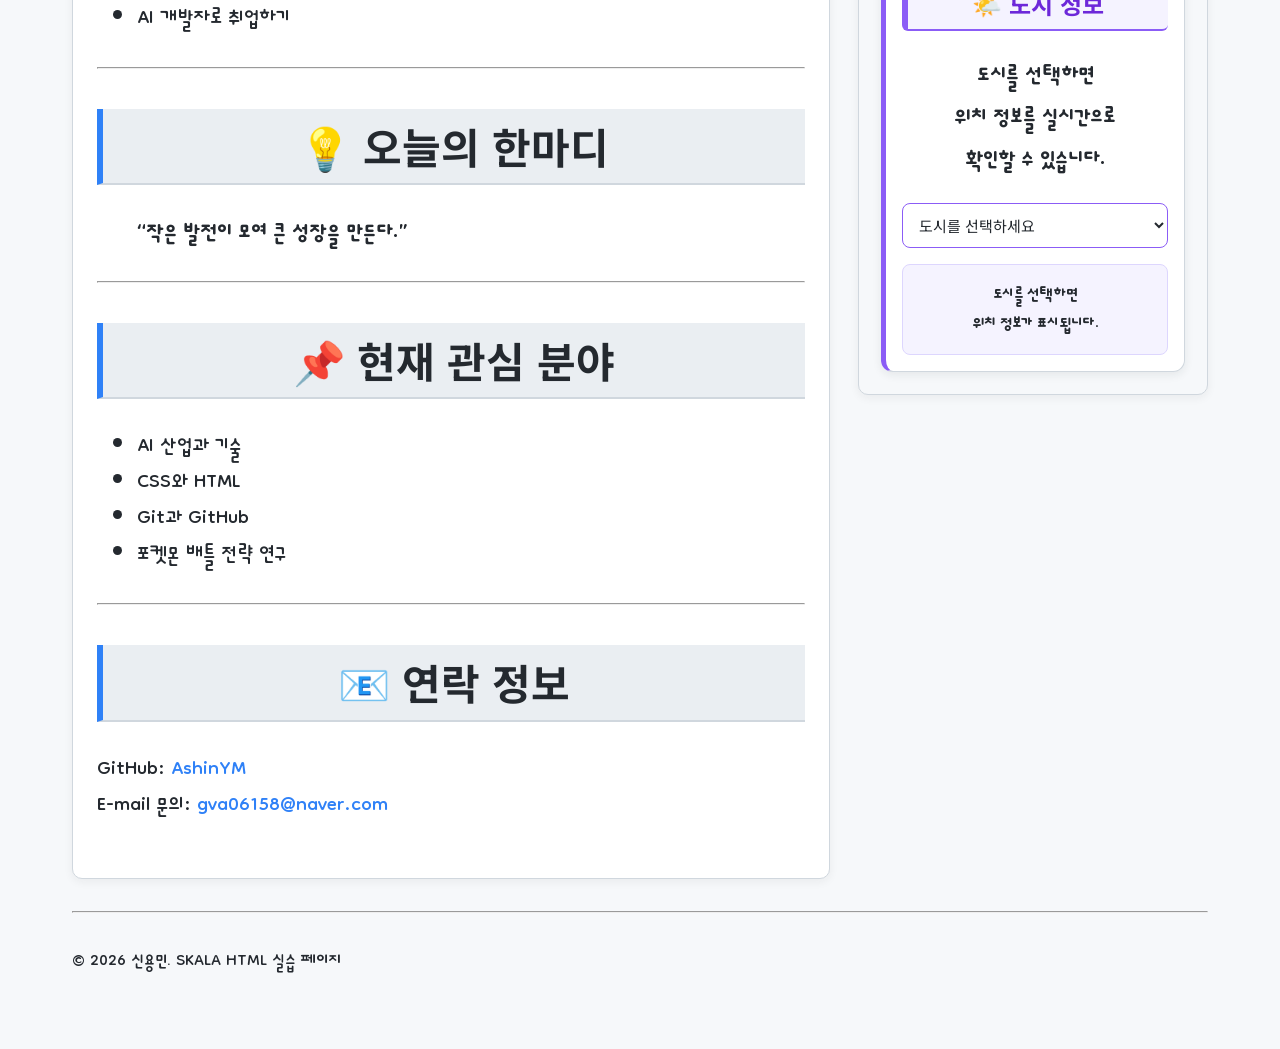
==== commit 8f340f81: "Add JavaScript exercises and refine page layout" ====
--- a/html/index.html
+++ b/html/index.html
@@ -1,147 +1,159 @@
-<!DOCTYPE html>
-<html lang="ko">
-
-<head>
-    <meta charset="UTF-8">
-    <meta name="viewport" content="width=device-width, initial-scale=1.0">
-
-    <title>🚀 Youngmin's Dev Hub</title>
-
-    <link rel="stylesheet" href="../css/style.css">
-</head>
-
-<body>
-
-    <div class="container">
-
-        <header>
-            <h1>🚀 Youngmin's Dev Hub</h1>
-
-            <p>
-                SKALA에서 진행한 HTML 과제와 개인 페이지를 한곳에 모았습니다.<br>
-                메뉴를 선택하면 각 페이지로 이동할 수 있습니다.
-            </p>
-        </header>
-
-        <hr>
-
-        <!-- 이동 메뉴 -->
-        <nav>
-            <h2>📂 바로가기 메뉴</h2>
-
-            <ul>
-                <li><a href="myProfile.html">👤 나의 소개</a></li>
-                <li><a href="myClass.html">📅 나의 강의 시간표</a></li>
-                <li><a href="myHoliday.html">🏖️ 나의 휴일 계획</a></li>
-                <li><a href="myTrip.html">✈️ 나의 여행 앨범</a></li>
-                <li><a href="signUp.html">📝 회원가입</a></li>
-                <li><a href="signUpResult.html">🎉 회원가입 완료 화면</a></li>
-            </ul>
-        </nav>
-
-        <hr>
-
-        <!-- 메인 콘텐츠와 사이드바 -->
-        <div class="content-wrapper">
-
-            <!-- 주요 내용 -->
-            <main>
-
-                <section>
-                    <h2>📢 최근 학습 기록</h2>
-
-                    <p>
-                        HTML의 기본 구조부터 목록, 표, 입력 폼, 이미지,
-                        오디오와 비디오까지 다양한 요소를 학습했습니다.
-                    </p>
-
-                    <ol>
-                        <li>HTML 기본 문서 구조 작성</li>
-                        <li>목록 태그와 자기소개 페이지 제작</li>
-                        <li>표와 셀 병합을 활용한 시간표 제작</li>
-                        <li>입력 요소를 활용한 회원가입 페이지 제작</li>
-                        <li>이미지·오디오·비디오를 활용한 여행 페이지 제작</li>
-                    </ol>
-                </section>
-
-                <hr>
-
-                <section>
-                    <h2>🌏 대표 여행 사진</h2>
-
-                    <figure>
-                        <img
-                            src="../media/리장.jpg"
-                            width="450"
-                            alt="중국 리장의 산과 풍경"
-                        >
-
-                        <figcaption>
-                            중국 리장에서 본 인상적인 산과 풍경
-                        </figcaption>
-                    </figure>
-                </section>
-
-                <hr>
-
-                <section>
-                    <h2>🎯 현재 목표</h2>
-
-                    <ul>
-                        <li>SKALA 교육 과정 성실하게 수료하기</li>
-                        <li>HTML, CSS, JavaScript 기초 완성하기</li>
-                        <li>AI 프로젝트 포트폴리오 만들기</li>
-                        <li>AI 개발자로 취업하기</li>
-                    </ul>
-                </section>
-
-            </main>
-
-            <!-- 부가 정보 -->
-            <aside>
-
-                <h2>💡 오늘의 한마디</h2>
-
-                <blockquote>
-                    <strong>
-                        “작은 발전이 모여 큰 성장을 만든다.”
-                    </strong>
-                </blockquote>
-
-                <h3>📌 현재 관심 분야</h3>
-
-                <ul>
-                    <li>AI 산업과 기술</li>
-                    <li>CSS와 HTML</li>
-                    <li>Git과 GitHub</li>
-                    <li>포켓몬 배틀 전략 연구</li>
-                </ul>
-
-                <h3>📧 연락 정보</h3>
-
-                <p>
-                    GitHub:
-                    <a
-                        href="https://github.com/AshinYM"
-                        target="_blank"
-                        rel="noopener noreferrer"
-                    >
-                        AshinYM
-                    </a>
-
-                    <br>
-
-                    E-mail 문의:
-                    <a href="mailto:gva06158@naver.com">
-                        gva06158@naver.com
-                    </a>
-                </p>
+  <!DOCTYPE html>
+  <html lang="ko">
+
+  <head>
+      <meta charset="UTF-8">
+      <meta name="viewport" content="width=device-width, initial-scale=1.0">
+
+      <title>🚀 Youngmin's Dev Hub</title>
+
+      <link rel="stylesheet" href="../css/style.css">
+  </head>
+
+  <body>
+
+      <div class="container">
+
+          <header>
+              <h1>🚀 Youngmin's Dev Hub</h1>
+
+              <p>
+                  SKALA에서 진행한 HTML 과제와 개인 페이지를 한곳에 모았습니다.<br>
+                  메뉴를 선택하면 각 페이지로 이동할 수 있습니다.
+              </p>
+          </header>
+
+          <hr>
+
+          <!-- 이동 메뉴 -->
+          <nav>
+              <h2>📂 바로가기 메뉴</h2>
+
+              <ul>
+                  <li><a href="myProfile.html">👤 나의 소개</a></li>
+                  <li><a href="myClass.html">📅 나의 강의 시간표</a></li>
+                  <li><a href="myHoliday.html">🏖️ 나의 휴일 계획</a></li>
+                  <li><a href="myTrip.html">✈️ 나의 여행 앨범</a></li>
+                  <li><a href="signUp.html">📝 회원가입</a></li>
+                  <li><a href="signUpResult.html">🎉 회원가입 완료 화면</a></li>
+              </ul>
+          </nav>
+
+          <hr>
+
+          <!-- 메인 콘텐츠와 사이드바 -->
+          <div class="content-wrapper">
+
+              <!-- 주요 내용 -->
+              <main>
+
+                  <section>
+                      <h2>📢 최근 학습 기록</h2>
+
+                      <p>
+                          HTML의 기본 구조부터 목록, 표, 입력 폼, 이미지,
+                          오디오와 비디오까지 다양한 요소를 학습했습니다.
+                      </p>
+
+                      <ol>
+                          <li>HTML 기본 문서 구조 작성</li>
+                          <li>목록 태그와 자기소개 페이지 제작</li>
+                          <li>표와 셀 병합을 활용한 시간표 제작</li>
+                          <li>입력 요소를 활용한 회원가입 페이지 제작</li>
+                          <li>이미지·오디오·비디오를 활용한 여행 페이지 제작</li>
+                      </ol>
+                  </section>
+
+                  <hr>
+
+                  <section>
+                      <h2>🌏 대표 여행 사진</h2>
+
+                      <figure>
+                          <img
+                              src="../media/리장.jpg"
+                              width="450"
+                              alt="중국 리장의 산과 풍경"
+                          >
+
+                          <figcaption>
+                              중국 리장에서 본 인상적인 산과 풍경
+                          </figcaption>
+                      </figure>
+                  </section>
+
+                  <hr>
+
+                  <section>
+                      <h2>🎯 현재 목표</h2>
+
+                      <ul>
+                          <li>SKALA 교육 과정 성실하게 수료하기</li>
+                          <li>HTML, CSS, JavaScript 기초 완성하기</li>
+                          <li>AI 프로젝트 포트폴리오 만들기</li>
+                          <li>AI 개발자로 취업하기</li>
+                      </ul>
+                  </section>
+
+                  <hr>
+
+                  <section>
+                      <h2>💡 오늘의 한마디</h2>
+
+                      <blockquote>
+                          <strong>
+                              “작은 발전이 모여 큰 성장을 만든다.”
+                          </strong>
+                      </blockquote>
+                  </section>
+
+                  <hr>
+
+                  <section>
+                      <h2>📌 현재 관심 분야</h2>
+
+                      <ul>
+                          <li>AI 산업과 기술</li>
+                          <li>CSS와 HTML</li>
+                          <li>Git과 GitHub</li>
+                          <li>포켓몬 배틀 전략 연구</li>
+                      </ul>
+                  </section>
+
+                  <hr>
+
+                  <section>
+                      <h2>📧 연락 정보</h2>
+
+                      <p>
+                          GitHub:
+                          <a
+                              href="https://github.com/AshinYM"
+                              target="_blank"
+                              rel="noopener noreferrer"
+                          >
+                              AshinYM
+                          </a>
+
+                          <br>
+
+                          E-mail 문의:
+                          <a href="mailto:gva06158@naver.com">
+                              gva06158@naver.com
+                          </a>
+                      </p>
+                  </section>
+
+              </main>
+
+              <!-- JavaScript 실습 사이드바 -->
+              <aside>
 
                   <section class="game-section">
                       <h3>🎮 미니게임</h3>
 
                       <p>
-                          컴퓨터가 선택한 숫자를<br>
+                          컴퓨터가 선택한 <br> 숫자를
                           맞혀보세요!
                       </p>
 
@@ -172,11 +184,11 @@
                   </section>
 
                   <section class="bag-section">
-                      <h3>🎒 내 가방 보기</h3>
+                      <h3>🎒 가방 보기</h3>
 
                       <p>
                           가방 속에 어떤 물건이<br>
-                          들어 있는지 확인해 보세요!
+                          들어 있는지 <br> 확인해 보세요!
                       </p>
 
                       <button
@@ -188,53 +200,50 @@
                       </button>
                   </section>
 
-                    <section class="weather-section">
-      <h3>🌤️ 도시 정보</h3>
-
-      <p>
-          도시를 선택하면 위치 정보를<br>
-          실시간으로 확인할 수 있습니다.
-      </p>
-
-      <select id="city-select">
-          <option value="none">도시를 선택하세요</option>
-          <option value="37.5665,126.9780">서울</option>
-          <option value="35.1796,129.0756">부산</option>
-          <option value="33.4996,126.5312">제주</option>
-          <option value="37.4563,126.7052">인천</option>
-      </select>
-
-      <div id="weather-box">
-          <p>도시를 선택하면 위치 정보가 표시됩니다.</p>
+                  <section class="weather-section">
+                      <h3>🌤️ 도시 정보</h3>
+
+                      <p>
+                          도시를 선택하면 <br> 위치 정보를
+                          실시간으로 <br> 확인할 수 있습니다.
+                      </p>
+
+                      <select id="city-select">
+                          <option value="none">도시를 선택하세요</option>
+                          <option value="37.5665,126.9780">서울</option>
+                          <option value="35.1796,129.0756">부산</option>
+                          <option value="33.4996,126.5312">제주</option>
+                          <option value="37.4563,126.7052">인천</option>
+                      </select>
+
+                      <div id="weather-box">
+                          <p>
+                              도시를 선택하면 <br> 위치 정보가 표시됩니다.
+                          </p>
+                      </div>
+                  </section>
+
+              </aside>
+
+          </div>
+
+          <hr>
+
+          <footer>
+              <p>
+                  <small>
+                      © 2026 신용민. SKALA HTML 실습 페이지
+                  </small>
+              </p>
+          </footer>
+
       </div>
-  </section>
-
-              </aside>
-
-
-  </section>
-
-            </aside>
-
-        </div>
-
-        <hr>
-
-        <footer>
-            <p>
-                <small>
-                    © 2026 신용민. SKALA HTML 실습 페이지
-                </small>
-            </p>
-        </footer>
-
-    </div>
-
-    <script src="../script/upDown.js"></script>
-    <script src="../script/grade.js"></script>
-     <script src="../script/bag.js"></script>
-     <script src="../script/weather.js"></script>
-  
-</body>
-
-</html>+
+      <script src="../script/upDown.js"></script>
+      <script src="../script/grade.js"></script>
+      <script src="../script/bag.js"></script>
+      <script src="../script/weather.js"></script>
+
+  </body>
+
+  </html>
--- a/css/style.css
+++ b/css/style.css
@@ -771,26 +771,75 @@
     animation: fadeInUp 0.8s ease-out forwards;
 }
 
-
   /* ==========================================================================
-     [No 미션] 자바스크립트 영역 버튼 꾸미기
+     [No 미션] JavaScript 실습 사이드바
      ========================================================================== */
 
-  /* 게임 및 성적 계산 영역 공통 배치 */
+  /* JavaScript 실습 사이드바 제목 */
+  .sidebar-title {
+      width: 100%;
+      margin-top: 0;
+      margin-bottom: 20px;
+  }
+
+  /* 사이드바 기능 카드 공통 디자인 */
   .game-section,
   .grade-section,
-  .bag-section {
+  .bag-section,
+  .weather-section {
       display: flex;
       flex-direction: column;
       align-items: center;
       gap: 4px;
-      margin-top: 24px;
-  }
-
-  /* 안내 문구 공통 디자인 */
+
+      width: 100%;
+      margin: 0 0 20px;
+      padding: 16px;
+
+      background-color: #ffffff;
+      border: 1px solid #d0d7de;
+      border-radius: 12px;
+
+      box-shadow: 0 3px 10px rgba(31, 35, 40, 0.08);
+  }
+
+  /* 마지막 카드 아래 여백 제거 */
+  aside section:last-child {
+      margin-bottom: 0;
+  }
+
+  /* 기능별 카드 왼쪽 테두리 */
+  .game-section {
+      border-left: 5px solid #2f81f7;
+  }
+
+  .grade-section {
+      border-left: 5px solid #f97316;
+  }
+
+  .bag-section {
+      border-left: 5px solid #168f50;
+  }
+
+  .weather-section {
+      border-left: 5px solid #8b5cf6;
+  }
+
+  /* 사이드바 카드 제목 */
+  .game-section h3,
+  .grade-section h3,
+  .bag-section h3,
+  .weather-section h3 {
+      width: 100%;
+      margin-top: 0;
+      margin-bottom: 12px;
+  }
+
+  /* 사이드바 안내 문구 */
   .game-section p,
   .grade-section p,
-  .bag-section p {
+  .bag-section p,
+  .weather-section p {
       margin: 8px 0 12px;
       padding: 0;
 
@@ -803,7 +852,10 @@
       font-weight: 700;
   }
 
-  /* 게임 시작 버튼 */
+  /* ==========================================================================
+     게임 시작 버튼
+     ========================================================================== */
+
   .game-section .game-button {
       width: 72%;
       padding: 10px 14px;
@@ -831,7 +883,6 @@
           filter 0.2s ease;
   }
 
-  /* 게임 버튼에 마우스를 올렸을 때 */
   .game-section .game-button:hover {
       transform: translateY(-3px) scale(1.02);
       filter: brightness(1.06);
@@ -841,7 +892,6 @@
           inset 0 1px 0 rgba(255, 255, 255, 0.3);
   }
 
-  /* 게임 버튼을 누르는 순간 */
   .game-section .game-button:active {
       transform: translateY(1px) scale(0.98);
 
@@ -850,7 +900,10 @@
           inset 0 2px 4px rgba(0, 0, 0, 0.12);
   }
 
-  /* 성적 확인 버튼 */
+  /* ==========================================================================
+     성적 확인 버튼
+     ========================================================================== */
+
   .grade-section .grade-button {
       width: 72%;
       padding: 10px 14px;
@@ -878,7 +931,6 @@
           filter 0.2s ease;
   }
 
-  /* 성적 버튼에 마우스를 올렸을 때 */
   .grade-section .grade-button:hover {
       color: #ffffff;
       background: linear-gradient(135deg, #ffb45e, #fb7c25);
@@ -892,7 +944,6 @@
           inset 0 1px 0 rgba(255, 255, 255, 0.3);
   }
 
-  /* 성적 버튼을 누르는 순간 */
   .grade-section .grade-button:active {
       transform: translateY(1px) scale(0.98);
 
@@ -900,7 +951,11 @@
           0 2px 5px rgba(249, 115, 22, 0.25),
           inset 0 2px 4px rgba(0, 0, 0, 0.12);
   }
-    /* 가방 열기 버튼 */
+
+  /* ==========================================================================
+     가방 열기 버튼
+     ========================================================================== */
+
   .bag-section .bag-button {
       width: 72%;
       padding: 10px 14px;
@@ -914,6 +969,7 @@
       font-family: 'Noto Sans KR', sans-serif;
       font-size: 18px;
       font-weight: 700;
+      letter-spacing: 0.5px;
 
       cursor: pointer;
 
@@ -943,3 +999,164 @@
           0 2px 5px rgba(22, 143, 80, 0.25),
           inset 0 2px 4px rgba(0, 0, 0, 0.12);
   }
+
+  /* ==========================================================================
+     도시 위치 정보
+     ========================================================================== */
+
+  /* 도시 선택창 */
+  .weather-section select {
+      width: 100%;
+      margin: 6px 0 12px;
+      padding: 10px 12px;
+
+      color: #24292f;
+      background-color: #ffffff;
+
+      border: 1px solid #8b5cf6;
+      border-radius: 8px;
+
+      font-family: 'Noto Sans KR', sans-serif;
+      font-size: 15px;
+
+      cursor: pointer;
+
+      transition:
+          border-color 0.2s ease,
+          box-shadow 0.2s ease;
+  }
+
+  /* 도시 선택창을 선택했을 때 */
+  .weather-section select:focus {
+      outline: none;
+
+      border-color: #7c3aed;
+      box-shadow: 0 0 0 3px rgba(139, 92, 246, 0.18);
+  }
+
+  /* 도시 위치 결과 영역 */
+  #weather-box {
+      width: 100%;
+      min-height: 80px;
+      padding: 12px;
+
+      color: #24292f;
+      background-color: #f5f3ff;
+
+      border: 1px solid #ddd6fe;
+      border-radius: 8px;
+
+      text-align: center;
+  }
+
+  /* 결과 영역 내부 제목 */
+  #weather-box h4 {
+      margin: 0 0 10px;
+
+      color: #6d28d9;
+
+      font-family: 'Noto Sans KR', sans-serif;
+      font-size: 17px;
+  }
+
+  /* 결과 영역 내부 문구 */
+  #weather-box p {
+      margin: 4px 0;
+
+      color: #24292f;
+
+      font-size: 22px;
+      line-height: 1.3;
+      font-weight: 600;
+  }
+
+  /* ==========================================================================
+     JavaScript 사이드바 모바일 화면
+     ========================================================================== */
+
+  @media (max-width: 768px) {
+      .game-section,
+      .grade-section,
+      .bag-section,
+      .weather-section {
+          padding: 14px;
+      }
+
+      .game-section .game-button,
+      .grade-section .grade-button,
+      .bag-section .bag-button {
+          width: 100%;
+      }
+
+      .weather-section select {
+          font-size: 16px;
+      }
+  }
+
+    /* ==========================================================================
+     사이드바 카드별 제목 색상
+     ========================================================================== */
+
+  /* 게임 제목: 파란색 */
+  .game-section h3 {
+      color: #1f6feb;
+      background-color: #eff6ff;
+
+      border-left: 6px solid #2f81f7;
+      border-bottom: 2px solid #2f81f7;
+  }
+
+  /* 성적 계산기 제목: 주황색 */
+  .grade-section h3 {
+      color: #c2410c;
+      background-color: #fff7ed;
+
+      border-left: 6px solid #f97316;
+      border-bottom: 2px solid #f97316;
+  }
+
+  /* 가방 보기 제목: 초록색 */
+  .bag-section h3 {
+      color: #047857;
+      background-color: #ecfdf5;
+
+      border-left: 6px solid #168f50;
+      border-bottom: 2px solid #168f50;
+  }
+
+  /* 도시 정보 제목: 보라색 */
+  .weather-section h3 {
+      color: #6d28d9;
+      background-color: #f5f3ff;
+
+      border-left: 6px solid #8b5cf6;
+      border-bottom: 2px solid #8b5cf6;
+  }
+ 
+    /* 게임·성적·가방 버튼 크기 통일 */
+  .game-section .game-button,
+  .grade-section .grade-button,
+  .bag-section .bag-button {
+      width: 190px;
+      max-width: 100%;
+      min-height: 52px;
+      padding: 10px 14px;
+
+      font-size: 17px;
+      line-height: 1.2;
+      text-align: center;
+  }
+  
+    /* 버튼 크기만 통일 */
+  .game-section .game-button,
+  .grade-section .grade-button,
+  .bag-section .bag-button {
+      width: 190px;
+      max-width: 100%;
+      min-height: 52px;
+      padding: 10px 14px;
+
+      font-size: 17px;
+      line-height: 1.2;
+      text-align: center;
+  }
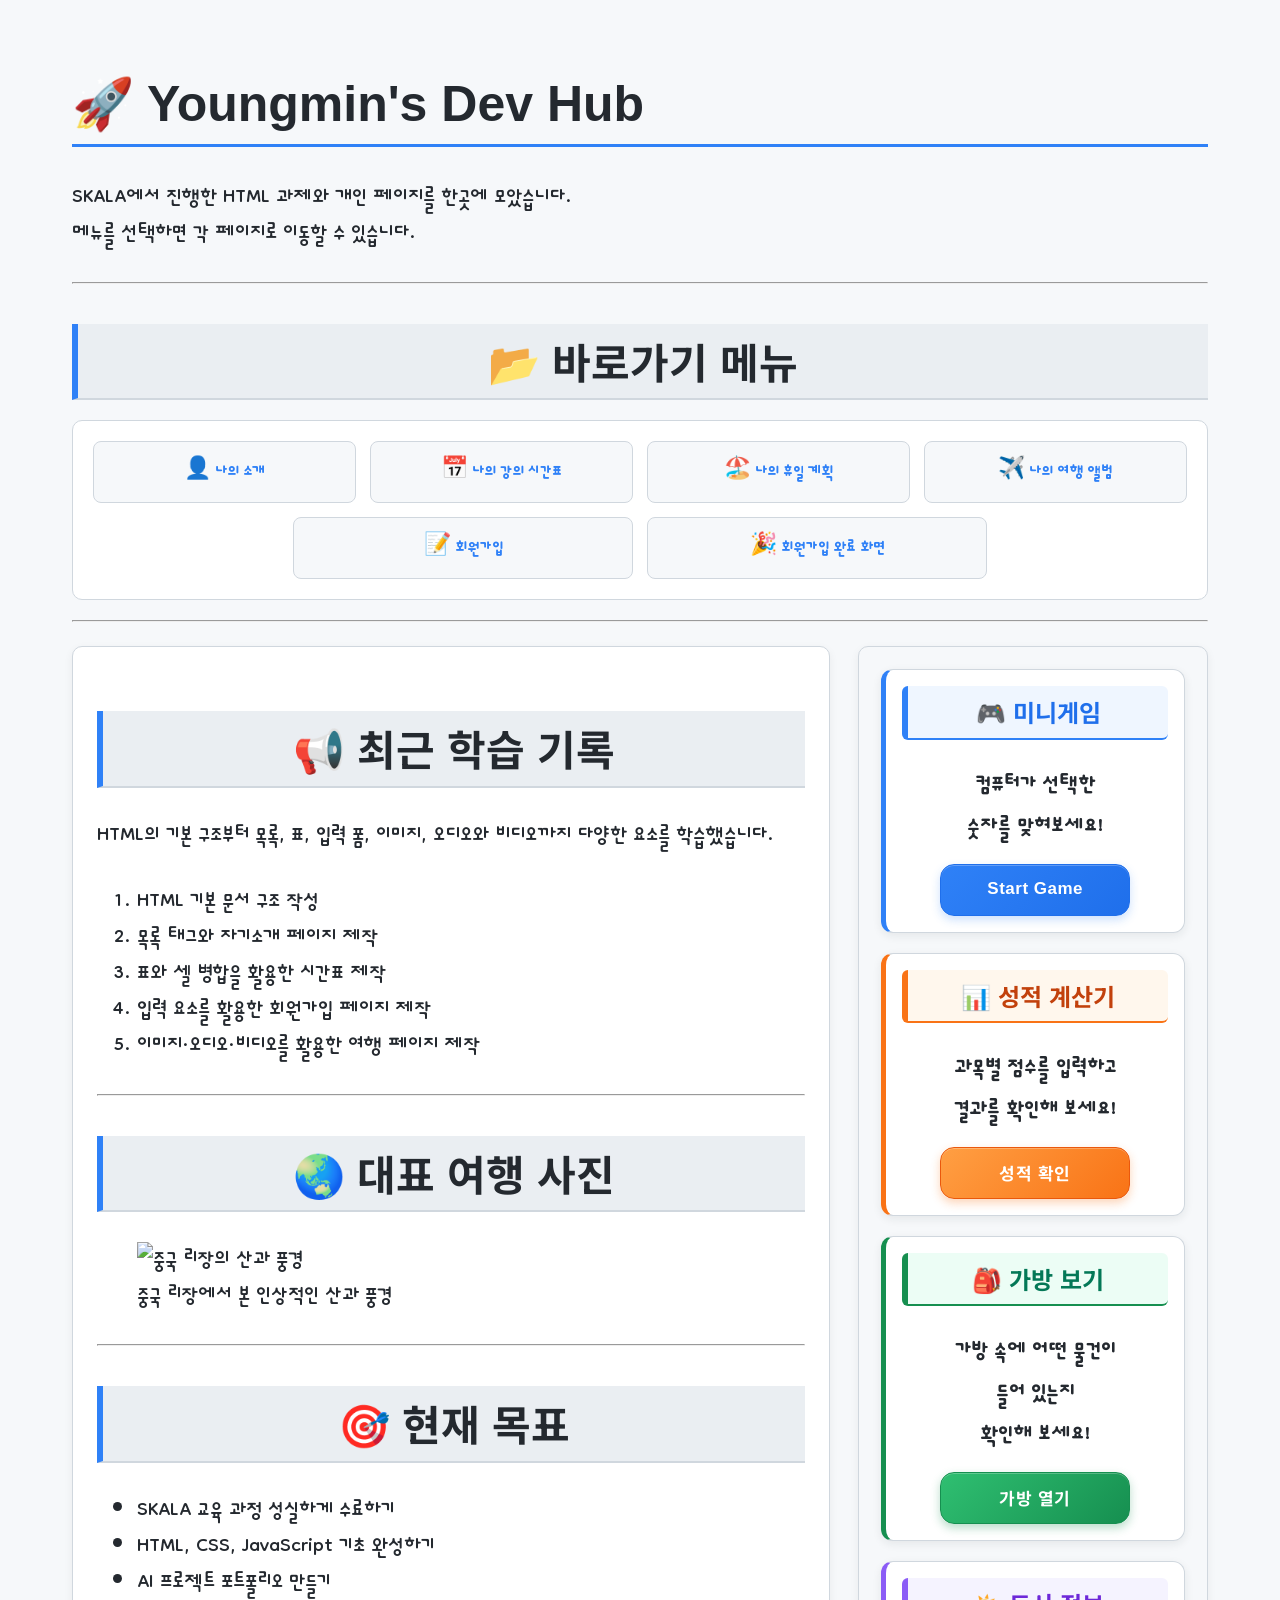
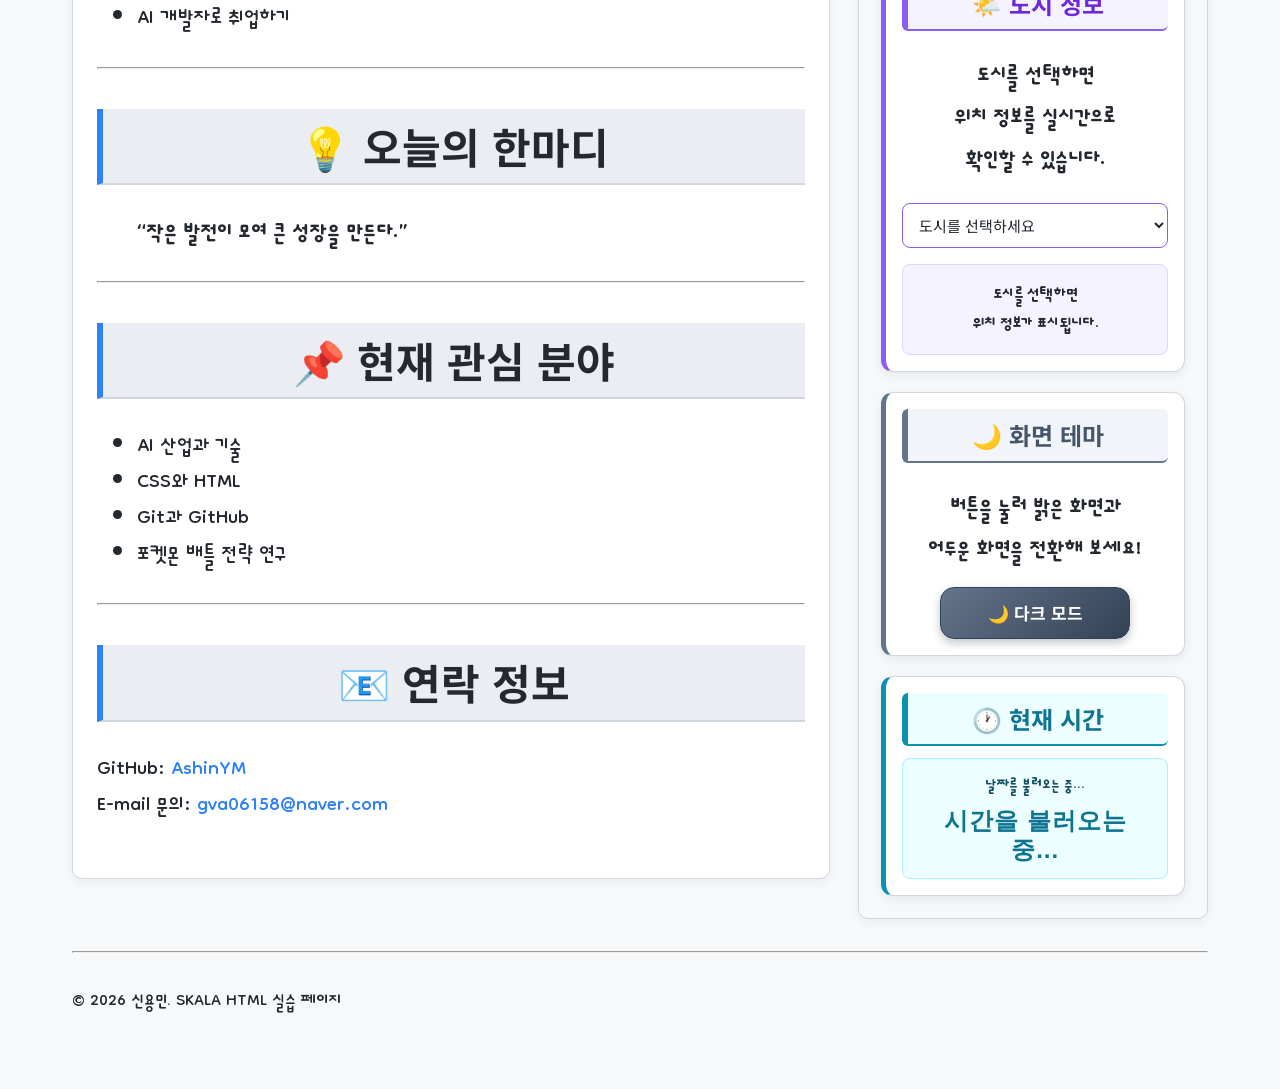
==== commit ee75308b: "Add dark mode and real-time clock" ====
--- a/html/index.html
+++ b/html/index.html
@@ -1,249 +1,277 @@
-  <!DOCTYPE html>
-  <html lang="ko">
-
-  <head>
-      <meta charset="UTF-8">
-      <meta name="viewport" content="width=device-width, initial-scale=1.0">
-
-      <title>🚀 Youngmin's Dev Hub</title>
-
-      <link rel="stylesheet" href="../css/style.css">
-  </head>
-
-  <body>
-
-      <div class="container">
-
-          <header>
-              <h1>🚀 Youngmin's Dev Hub</h1>
-
-              <p>
-                  SKALA에서 진행한 HTML 과제와 개인 페이지를 한곳에 모았습니다.<br>
-                  메뉴를 선택하면 각 페이지로 이동할 수 있습니다.
-              </p>
-          </header>
-
-          <hr>
-
-          <!-- 이동 메뉴 -->
-          <nav>
-              <h2>📂 바로가기 메뉴</h2>
-
-              <ul>
-                  <li><a href="myProfile.html">👤 나의 소개</a></li>
-                  <li><a href="myClass.html">📅 나의 강의 시간표</a></li>
-                  <li><a href="myHoliday.html">🏖️ 나의 휴일 계획</a></li>
-                  <li><a href="myTrip.html">✈️ 나의 여행 앨범</a></li>
-                  <li><a href="signUp.html">📝 회원가입</a></li>
-                  <li><a href="signUpResult.html">🎉 회원가입 완료 화면</a></li>
-              </ul>
-          </nav>
-
-          <hr>
-
-          <!-- 메인 콘텐츠와 사이드바 -->
-          <div class="content-wrapper">
-
-              <!-- 주요 내용 -->
-              <main>
-
-                  <section>
-                      <h2>📢 최근 학습 기록</h2>
-
-                      <p>
-                          HTML의 기본 구조부터 목록, 표, 입력 폼, 이미지,
-                          오디오와 비디오까지 다양한 요소를 학습했습니다.
-                      </p>
-
-                      <ol>
-                          <li>HTML 기본 문서 구조 작성</li>
-                          <li>목록 태그와 자기소개 페이지 제작</li>
-                          <li>표와 셀 병합을 활용한 시간표 제작</li>
-                          <li>입력 요소를 활용한 회원가입 페이지 제작</li>
-                          <li>이미지·오디오·비디오를 활용한 여행 페이지 제작</li>
-                      </ol>
-                  </section>
-
-                  <hr>
-
-                  <section>
-                      <h2>🌏 대표 여행 사진</h2>
-
-                      <figure>
-                          <img
-                              src="../media/리장.jpg"
-                              width="450"
-                              alt="중국 리장의 산과 풍경"
-                          >
-
-                          <figcaption>
-                              중국 리장에서 본 인상적인 산과 풍경
-                          </figcaption>
-                      </figure>
-                  </section>
-
-                  <hr>
-
-                  <section>
-                      <h2>🎯 현재 목표</h2>
-
-                      <ul>
-                          <li>SKALA 교육 과정 성실하게 수료하기</li>
-                          <li>HTML, CSS, JavaScript 기초 완성하기</li>
-                          <li>AI 프로젝트 포트폴리오 만들기</li>
-                          <li>AI 개발자로 취업하기</li>
-                      </ul>
-                  </section>
-
-                  <hr>
-
-                  <section>
-                      <h2>💡 오늘의 한마디</h2>
-
-                      <blockquote>
-                          <strong>
-                              “작은 발전이 모여 큰 성장을 만든다.”
-                          </strong>
-                      </blockquote>
-                  </section>
-
-                  <hr>
-
-                  <section>
-                      <h2>📌 현재 관심 분야</h2>
-
-                      <ul>
-                          <li>AI 산업과 기술</li>
-                          <li>CSS와 HTML</li>
-                          <li>Git과 GitHub</li>
-                          <li>포켓몬 배틀 전략 연구</li>
-                      </ul>
-                  </section>
-
-                  <hr>
-
-                  <section>
-                      <h2>📧 연락 정보</h2>
-
-                      <p>
-                          GitHub:
-                          <a
-                              href="https://github.com/AshinYM"
-                              target="_blank"
-                              rel="noopener noreferrer"
-                          >
-                              AshinYM
-                          </a>
-
-                          <br>
-
-                          E-mail 문의:
-                          <a href="mailto:gva06158@naver.com">
-                              gva06158@naver.com
-                          </a>
-                      </p>
-                  </section>
-
-              </main>
-
-              <!-- JavaScript 실습 사이드바 -->
-              <aside>
-
-                  <section class="game-section">
-                      <h3>🎮 미니게임</h3>
-
-                      <p>
-                          컴퓨터가 선택한 <br> 숫자를
-                          맞혀보세요!
-                      </p>
-
-                      <button
-                          class="game-button"
-                          type="button"
-                          onclick="startGame()"
-                      >
-                          Start Game
-                      </button>
-                  </section>
-
-                  <section class="grade-section">
-                      <h3>📊 성적 계산기</h3>
-
-                      <p>
-                          과목별 점수를 입력하고<br>
-                          결과를 확인해 보세요!
-                      </p>
-
-                      <button
-                          class="grade-button"
-                          type="button"
-                          onclick="checkGrade()"
-                      >
-                          성적 확인
-                      </button>
-                  </section>
-
-                  <section class="bag-section">
-                      <h3>🎒 가방 보기</h3>
-
-                      <p>
-                          가방 속에 어떤 물건이<br>
-                          들어 있는지 <br> 확인해 보세요!
-                      </p>
-
-                      <button
-                          class="bag-button"
-                          type="button"
-                          onclick="showMyBag()"
-                      >
-                          가방 열기
-                      </button>
-                  </section>
-
-                  <section class="weather-section">
-                      <h3>🌤️ 도시 정보</h3>
-
-                      <p>
-                          도시를 선택하면 <br> 위치 정보를
-                          실시간으로 <br> 확인할 수 있습니다.
-                      </p>
-
-                      <select id="city-select">
-                          <option value="none">도시를 선택하세요</option>
-                          <option value="37.5665,126.9780">서울</option>
-                          <option value="35.1796,129.0756">부산</option>
-                          <option value="33.4996,126.5312">제주</option>
-                          <option value="37.4563,126.7052">인천</option>
-                      </select>
-
-                      <div id="weather-box">
-                          <p>
-                              도시를 선택하면 <br> 위치 정보가 표시됩니다.
-                          </p>
-                      </div>
-                  </section>
-
-              </aside>
-
-          </div>
-
-          <hr>
-
-          <footer>
-              <p>
-                  <small>
-                      © 2026 신용민. SKALA HTML 실습 페이지
-                  </small>
-              </p>
-          </footer>
-
+<!DOCTYPE html>
+<html lang="ko">
+
+<head>
+    <meta charset="UTF-8">
+    <meta name="viewport" content="width=device-width, initial-scale=1.0">
+
+    <title>🚀 Youngmin's Dev Hub</title>
+
+    <link rel="stylesheet" href="../css/style.css">
+</head>
+
+<body>
+
+    <div class="container">
+
+        <header>
+            <h1>🚀 Youngmin's Dev Hub</h1>
+
+            <p>
+                SKALA에서 진행한 HTML 과제와 개인 페이지를 한곳에 모았습니다.<br>
+                메뉴를 선택하면 각 페이지로 이동할 수 있습니다.
+            </p>
+        </header>
+
+        <hr>
+
+        <!-- 이동 메뉴 -->
+        <nav>
+            <h2>📂 바로가기 메뉴</h2>
+
+            <ul>
+                <li><a href="myProfile.html">👤 나의 소개</a></li>
+                <li><a href="myClass.html">📅 나의 강의 시간표</a></li>
+                <li><a href="myHoliday.html">🏖️ 나의 휴일 계획</a></li>
+                <li><a href="myTrip.html">✈️ 나의 여행 앨범</a></li>
+                <li><a href="signUp.html">📝 회원가입</a></li>
+                <li><a href="signUpResult.html">🎉 회원가입 완료 화면</a></li>
+            </ul>
+        </nav>
+
+        <hr>
+
+        <!-- 메인 콘텐츠와 사이드바 -->
+        <div class="content-wrapper">
+
+            <!-- 주요 내용 -->
+            <main>
+
+                <section>
+                    <h2>📢 최근 학습 기록</h2>
+
+                    <p>
+                        HTML의 기본 구조부터 목록, 표, 입력 폼, 이미지,
+                        오디오와 비디오까지 다양한 요소를 학습했습니다.
+                    </p>
+
+                    <ol>
+                        <li>HTML 기본 문서 구조 작성</li>
+                        <li>목록 태그와 자기소개 페이지 제작</li>
+                        <li>표와 셀 병합을 활용한 시간표 제작</li>
+                        <li>입력 요소를 활용한 회원가입 페이지 제작</li>
+                        <li>이미지·오디오·비디오를 활용한 여행 페이지 제작</li>
+                    </ol>
+                </section>
+
+                <hr>
+
+                <section>
+                    <h2>🌏 대표 여행 사진</h2>
+
+                    <figure>
+                        <img
+                            src="../media/리장.jpg"
+                            width="450"
+                            alt="중국 리장의 산과 풍경"
+                        >
+
+                        <figcaption>
+                            중국 리장에서 본 인상적인 산과 풍경
+                        </figcaption>
+                    </figure>
+                </section>
+
+                <hr>
+
+                <section>
+                    <h2>🎯 현재 목표</h2>
+
+                    <ul>
+                        <li>SKALA 교육 과정 성실하게 수료하기</li>
+                        <li>HTML, CSS, JavaScript 기초 완성하기</li>
+                        <li>AI 프로젝트 포트폴리오 만들기</li>
+                        <li>AI 개발자로 취업하기</li>
+                    </ul>
+                </section>
+
+                <hr>
+
+                <section>
+                    <h2>💡 오늘의 한마디</h2>
+
+                    <blockquote>
+                        <strong>
+                            “작은 발전이 모여 큰 성장을 만든다.”
+                        </strong>
+                    </blockquote>
+                </section>
+
+                <hr>
+
+                <section>
+                    <h2>📌 현재 관심 분야</h2>
+
+                    <ul>
+                        <li>AI 산업과 기술</li>
+                        <li>CSS와 HTML</li>
+                        <li>Git과 GitHub</li>
+                        <li>포켓몬 배틀 전략 연구</li>
+                    </ul>
+                </section>
+
+                <hr>
+
+                <section>
+                    <h2>📧 연락 정보</h2>
+
+                    <p>
+                        GitHub:
+                        <a
+                            href="https://github.com/AshinYM"
+                            target="_blank"
+                            rel="noopener noreferrer"
+                        >
+                            AshinYM
+                        </a>
+
+                        <br>
+
+                        E-mail 문의:
+                        <a href="mailto:gva06158@naver.com">
+                            gva06158@naver.com
+                        </a>
+                    </p>
+                </section>
+
+            </main>
+
+            <!-- JavaScript 실습 사이드바 -->
+            <aside>
+
+                <section class="game-section">
+                    <h3>🎮 미니게임</h3>
+
+                    <p>
+                        컴퓨터가 선택한 <br> 숫자를
+                        맞혀보세요!
+                    </p>
+
+                    <button
+                        class="game-button"
+                        type="button"
+                        onclick="startGame()"
+                    >
+                        Start Game
+                    </button>
+                </section>
+
+                <section class="grade-section">
+                    <h3>📊 성적 계산기</h3>
+
+                    <p>
+                        과목별 점수를 입력하고<br>
+                        결과를 확인해 보세요!
+                    </p>
+
+                    <button
+                        class="grade-button"
+                        type="button"
+                        onclick="checkGrade()"
+                    >
+                        성적 확인
+                    </button>
+                </section>
+
+                <section class="bag-section">
+                    <h3>🎒 가방 보기</h3>
+
+                    <p>
+                        가방 속에 어떤 물건이<br>
+                        들어 있는지 <br> 확인해 보세요!
+                    </p>
+
+                    <button
+                        class="bag-button"
+                        type="button"
+                        onclick="showMyBag()"
+                    >
+                        가방 열기
+                    </button>
+                </section>
+
+                <section class="weather-section">
+                    <h3>🌤️ 도시 정보</h3>
+
+                    <p>
+                        도시를 선택하면 <br> 위치 정보를
+                        실시간으로 <br> 확인할 수 있습니다.
+                    </p>
+
+                    <select id="city-select">
+                        <option value="none">도시를 선택하세요</option>
+                        <option value="37.5665,126.9780">서울</option>
+                        <option value="35.1796,129.0756">부산</option>
+                        <option value="33.4996,126.5312">제주</option>
+                        <option value="37.4563,126.7052">인천</option>
+                    </select>
+
+                    <div id="weather-box">
+                        <p>
+                            도시를 선택하면 <br> 위치 정보가 표시됩니다.
+                        </p>
+                    </div>
+                </section>
+
+                <section class="theme-section">
+      <h3>🌙 화면 테마</h3>
+
+      <p>
+          버튼을 눌러 밝은 화면과<br>
+          어두운 화면을 전환해 보세요!
+      </p>
+
+      <button
+          id="theme-toggle"
+          class="theme-button"
+          type="button"
+      >
+          🌙 다크 모드
+      </button>
+  </section>
+
+  <section class="clock-section">
+      <h3>🕐 현재 시간</h3>
+
+      <div id="clock-box">
+          <p id="current-date">날짜를 불러오는 중...</p>
+          <strong id="current-time">시간을 불러오는 중...</strong>
       </div>
-
-      <script src="../script/upDown.js"></script>
-      <script src="../script/grade.js"></script>
-      <script src="../script/bag.js"></script>
-      <script src="../script/weather.js"></script>
-
-  </body>
-
-  </html>+  </section>
+
+            </aside>
+
+        </div>
+
+        <hr>
+
+        <footer>
+            <p>
+                <small>
+                    © 2026 신용민. SKALA HTML 실습 페이지
+                </small>
+            </p>
+        </footer>
+
+    </div>
+
+    <script src="../script/upDown.js"></script>
+    <script src="../script/grade.js"></script>
+    <script src="../script/bag.js"></script>
+    <script type="module" src="../script/realtimeInfo.js"></script>
+    <script src="../script/theme.js"></script>
+    <script src="../script/clock.js"></script>
+
+</body>
+
+</html>
--- a/css/style.css
+++ b/css/style.css
@@ -1159,4 +1159,287 @@
       font-size: 17px;
       line-height: 1.2;
       text-align: center;
+  }
+
+    /* ==========================================================================
+     화면 테마 카드
+     ========================================================================== */
+
+  .theme-section {
+      display: flex;
+      flex-direction: column;
+      align-items: center;
+      gap: 4px;
+
+      width: 100%;
+      margin: 0 0 20px;
+      padding: 16px;
+
+      background-color: #ffffff;
+      border: 1px solid #d0d7de;
+      border-left: 5px solid #64748b;
+      border-radius: 12px;
+
+      box-shadow: 0 3px 10px rgba(31, 35, 40, 0.08);
+  }
+
+  .theme-section h3 {
+      width: 100%;
+      margin-top: 0;
+      margin-bottom: 12px;
+
+      color: #475569;
+      background-color: #f1f5f9;
+
+      border-left: 6px solid #64748b;
+      border-bottom: 2px solid #64748b;
+  }
+
+  .theme-section p {
+      margin: 8px 0 12px;
+      padding: 0;
+
+      color: #24292f;
+      background: none;
+      border: none;
+
+      text-align: center;
+      line-height: 1.4;
+      font-weight: 700;
+  }
+
+  /* 테마 전환 버튼 */
+  .theme-section .theme-button {
+      width: 190px;
+      max-width: 100%;
+      min-height: 52px;
+      padding: 10px 14px;
+
+      color: #ffffff;
+      background: linear-gradient(135deg, #64748b, #334155);
+
+      border: 1px solid #334155;
+      border-radius: 14px;
+
+      font-family: 'Noto Sans KR', sans-serif;
+      font-size: 17px;
+      font-weight: 700;
+
+      cursor: pointer;
+
+      box-shadow: 0 4px 10px rgba(51, 65, 85, 0.3);
+
+      transition:
+          transform 0.2s ease,
+          box-shadow 0.2s ease,
+          filter 0.2s ease;
+  }
+
+  .theme-section .theme-button:hover {
+      transform: translateY(-3px) scale(1.02);
+      filter: brightness(1.1);
+
+      box-shadow: 0 8px 16px rgba(51, 65, 85, 0.4);
+  }
+
+  .theme-section .theme-button:active {
+      transform: translateY(1px) scale(0.98);
+  }
+
+  /* ==========================================================================
+     다크 모드
+     ========================================================================== */
+
+  body.dark-mode {
+      color: #e2e8f0;
+      background-color: #0f172a;
+  }
+
+  body.dark-mode h1,
+  body.dark-mode h2,
+  body.dark-mode h3,
+  body.dark-mode p,
+  body.dark-mode li,
+  body.dark-mode blockquote,
+  body.dark-mode figcaption,
+  body.dark-mode small {
+      color: #e2e8f0;
+  }
+
+  body.dark-mode main,
+  body.dark-mode aside,
+  body.dark-mode nav ul,
+  body.dark-mode fieldset,
+  body.dark-mode .trip-card,
+  body.dark-mode .game-section,
+  body.dark-mode .grade-section,
+  body.dark-mode .bag-section,
+  body.dark-mode .weather-section,
+  body.dark-mode .theme-section {
+      background-color: #1e293b;
+      border-color: #475569;
+  }
+
+  body.dark-mode h2,
+  body.dark-mode aside h2,
+  body.dark-mode aside h3 {
+      background-color: #334155;
+  }
+
+  body.dark-mode nav a,
+  body.dark-mode input,
+  body.dark-mode select,
+  body.dark-mode textarea {
+      color: #e2e8f0;
+      background-color: #0f172a;
+      border-color: #64748b;
+  }
+
+  body.dark-mode nav a:hover {
+      color: #ffffff;
+      background-color: #2f81f7;
+  }
+
+  body.dark-mode table,
+  body.dark-mode td {
+      color: #e2e8f0;
+      background-color: #1e293b;
+      border-color: #64748b;
+  }
+
+  body.dark-mode th,
+  body.dark-mode td:first-child,
+  body.dark-mode td[colspan] {
+      color: #ffffff;
+      background-color: #334155;
+  }
+
+  body.dark-mode #weather-box {
+      color: #e2e8f0;
+      background-color: #0f172a;
+      border-color: #8b5cf6;
+  }
+
+  body.dark-mode #weather-box h4,
+  body.dark-mode #weather-box p {
+      color: #e2e8f0;
+  }
+
+  /* 색상 전환 애니메이션 */
+  body,
+  main,
+  aside,
+  nav ul,
+  section,
+  h1,
+  h2,
+  h3,
+  p,
+  li,
+  blockquote,
+  fieldset,
+  input,
+  select,
+  textarea,
+  table,
+  th,
+  td,
+  #weather-box {
+      transition:
+          color 0.25s ease,
+          background-color 0.25s ease,
+          border-color 0.25s ease;
+  }
+
+    /* ==========================================================================
+     실시간 시계
+     ========================================================================== */
+
+  .clock-section {
+      display: flex;
+      flex-direction: column;
+      align-items: center;
+
+      width: 100%;
+      margin: 0 0 20px;
+      padding: 16px;
+
+      background-color: #ffffff;
+
+      border: 1px solid #d0d7de;
+      border-left: 5px solid #0891b2;
+      border-radius: 12px;
+
+      box-shadow: 0 3px 10px rgba(31, 35, 40, 0.08);
+  }
+
+  /* 시계 카드 제목 */
+  .clock-section h3 {
+      width: 100%;
+      margin-top: 0;
+      margin-bottom: 12px;
+
+      color: #0e7490;
+      background-color: #ecfeff;
+
+      border-left: 6px solid #0891b2;
+      border-bottom: 2px solid #0891b2;
+  }
+
+  /* 날짜 및 시간 표시 영역 */
+  #clock-box {
+      width: 100%;
+      padding: 14px;
+
+      background-color: #ecfeff;
+
+      border: 1px solid #a5f3fc;
+      border-radius: 8px;
+
+      text-align: center;
+  }
+
+  /* 날짜 */
+  #clock-box p {
+      margin: 0 0 8px;
+
+      color: #164e63;
+
+      font-size: 20px;
+      line-height: 1.3;
+      font-weight: 700;
+  }
+
+  /* 시간 */
+  #clock-box strong {
+      display: block;
+
+      color: #0e7490;
+
+      font-family: 'Geist Pixel', sans-serif;
+      font-size: 24px;
+      letter-spacing: 1px;
+  }
+
+  /* 다크 모드 시계 카드 */
+  body.dark-mode .clock-section {
+      background-color: #1e293b;
+      border-color: #0891b2;
+  }
+
+  /* 다크 모드 시계 제목 */
+  body.dark-mode .clock-section h3 {
+      color: #67e8f9;
+      background-color: #164e63;
+  }
+
+  /* 다크 모드 날짜 및 시간 영역 */
+  body.dark-mode #clock-box {
+      background-color: #0f172a;
+      border-color: #0891b2;
+  }
+
+  body.dark-mode #clock-box p,
+  body.dark-mode #clock-box strong {
+      color: #67e8f9;
   }
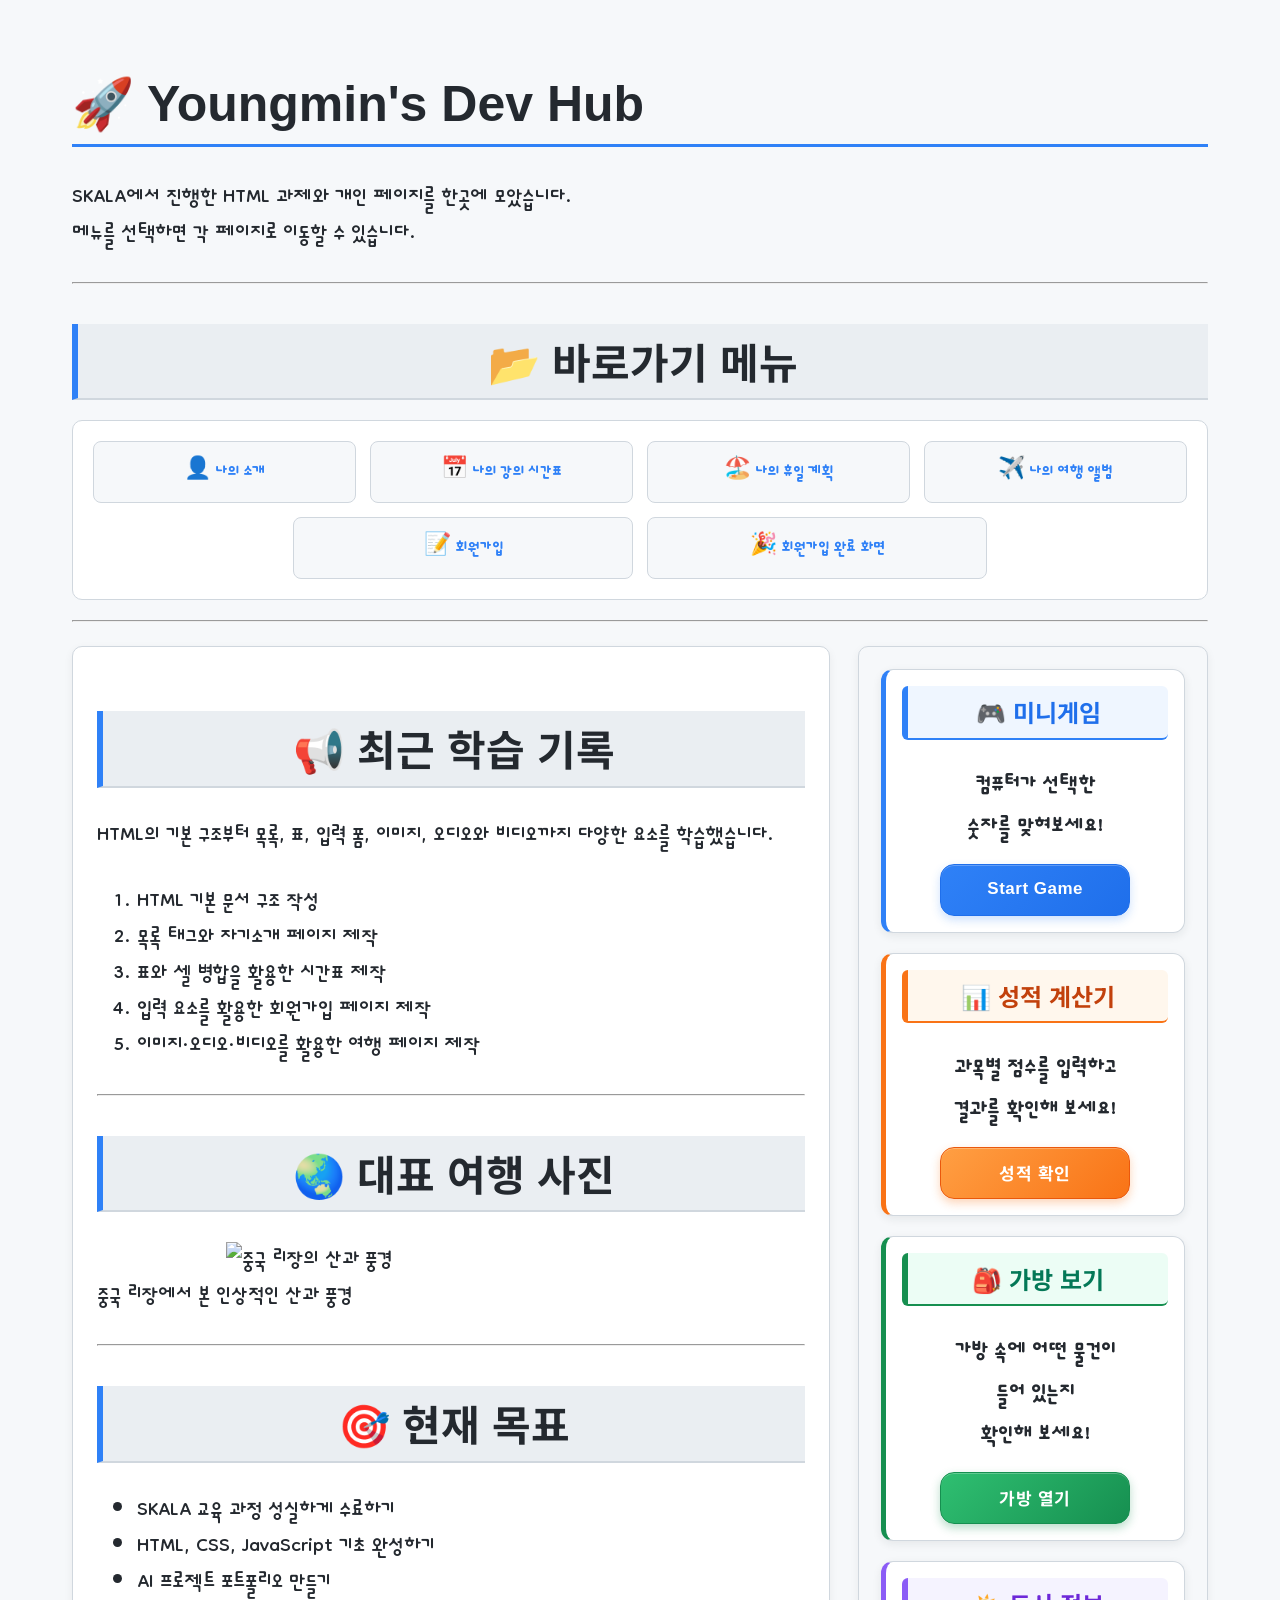
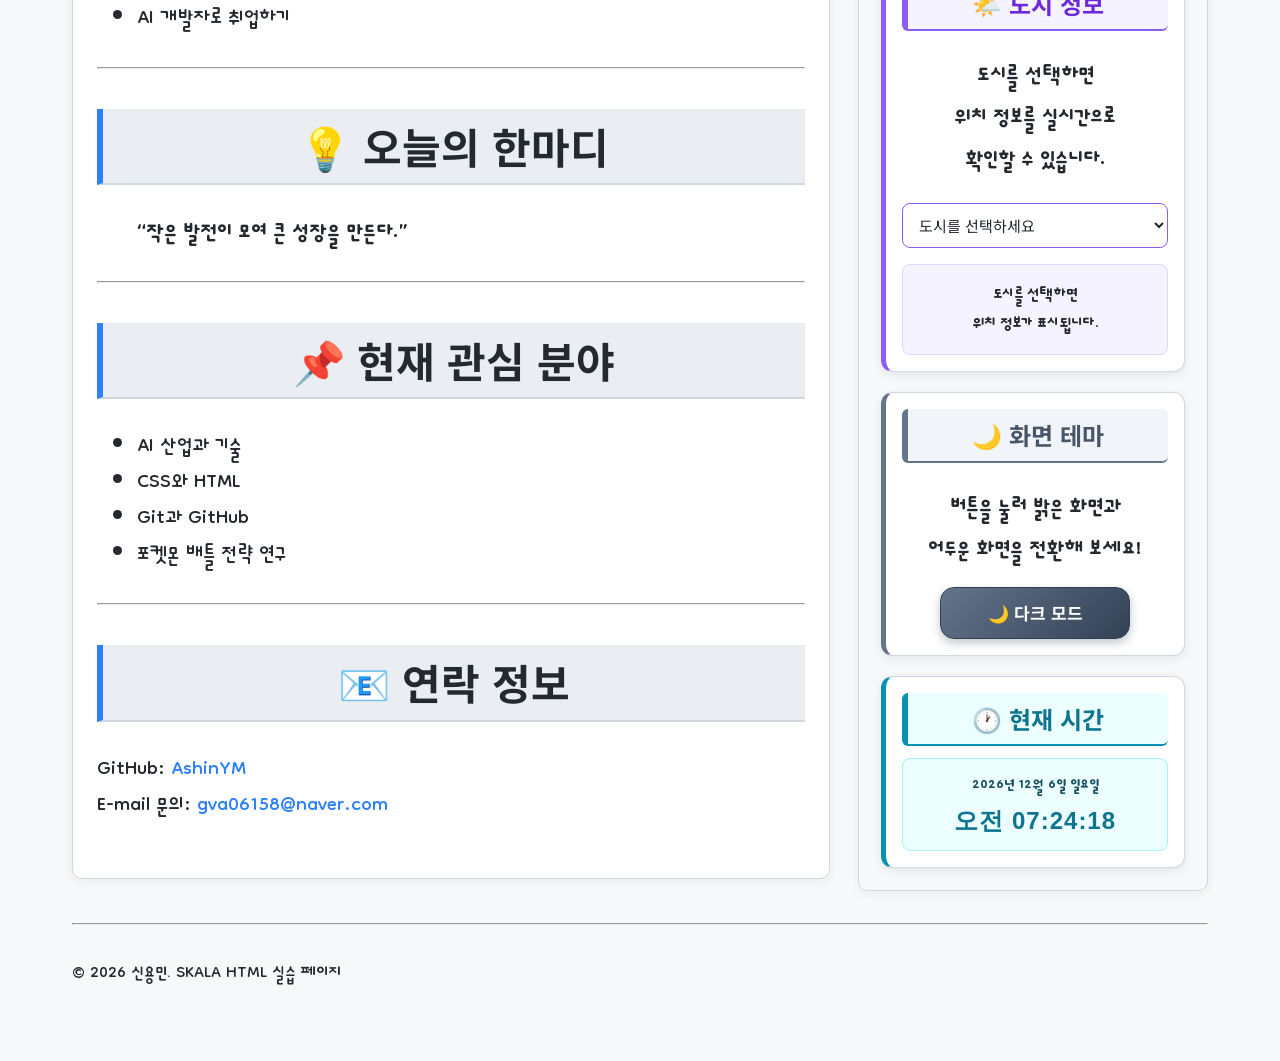
==== commit 1911945f: "Polish mobile sidebar and code formatting" ====
--- a/html/index.html
+++ b/html/index.html
@@ -70,11 +70,7 @@
                     <h2>🌏 대표 여행 사진</h2>
 
                     <figure>
-                        <img
-                            src="../media/리장.jpg"
-                            width="450"
-                            alt="중국 리장의 산과 풍경"
-                        >
+                        <img src="../media/리장.jpg" width="450" alt="중국 리장의 산과 풍경">
 
                         <figcaption>
                             중국 리장에서 본 인상적인 산과 풍경
@@ -127,11 +123,7 @@
 
                     <p>
                         GitHub:
-                        <a
-                            href="https://github.com/AshinYM"
-                            target="_blank"
-                            rel="noopener noreferrer"
-                        >
+                        <a href="https://github.com/AshinYM" target="_blank" rel="noopener noreferrer">
                             AshinYM
                         </a>
 
@@ -157,11 +149,7 @@
                         맞혀보세요!
                     </p>
 
-                    <button
-                        class="game-button"
-                        type="button"
-                        onclick="startGame()"
-                    >
+                    <button class="game-button" type="button" onclick="startGame()">
                         Start Game
                     </button>
                 </section>
@@ -174,11 +162,7 @@
                         결과를 확인해 보세요!
                     </p>
 
-                    <button
-                        class="grade-button"
-                        type="button"
-                        onclick="checkGrade()"
-                    >
+                    <button class="grade-button" type="button" onclick="checkGrade()">
                         성적 확인
                     </button>
                 </section>
@@ -191,11 +175,7 @@
                         들어 있는지 <br> 확인해 보세요!
                     </p>
 
-                    <button
-                        class="bag-button"
-                        type="button"
-                        onclick="showMyBag()"
-                    >
+                    <button class="bag-button" type="button" onclick="showMyBag()">
                         가방 열기
                     </button>
                 </section>
@@ -224,30 +204,26 @@
                 </section>
 
                 <section class="theme-section">
-      <h3>🌙 화면 테마</h3>
-
-      <p>
-          버튼을 눌러 밝은 화면과<br>
-          어두운 화면을 전환해 보세요!
-      </p>
-
-      <button
-          id="theme-toggle"
-          class="theme-button"
-          type="button"
-      >
-          🌙 다크 모드
-      </button>
-  </section>
-
-  <section class="clock-section">
-      <h3>🕐 현재 시간</h3>
-
-      <div id="clock-box">
-          <p id="current-date">날짜를 불러오는 중...</p>
-          <strong id="current-time">시간을 불러오는 중...</strong>
-      </div>
-  </section>
+                    <h3>🌙 화면 테마</h3>
+
+                    <p>
+                        버튼을 눌러 밝은 화면과<br>
+                        어두운 화면을 전환해 보세요!
+                    </p>
+
+                    <button id="theme-toggle" class="theme-button" type="button">
+                        🌙 다크 모드
+                    </button>
+                </section>
+
+                <section class="clock-section">
+                    <h3>🕐 현재 시간</h3>
+
+                    <div id="clock-box">
+                        <p id="current-date">날짜를 불러오는 중...</p>
+                        <strong id="current-time">시간을 불러오는 중...</strong>
+                    </div>
+                </section>
 
             </aside>
 
--- a/css/style.css
+++ b/css/style.css
@@ -116,6 +116,21 @@
     border: 1px solid #d8dee4;
     border-radius: 8px;
 }
+
+  /* 메인 페이지 대표 사진 반응형 처리 */
+  main figure {
+      margin-left: 0;
+      margin-right: 0;
+  }
+
+  main figure img {
+      display: block;
+      width: 100%;
+      max-width: 450px;
+      height: auto;
+
+      margin: 0 auto;
+  }
 
 /* 여행 영상 */
 video {
@@ -1068,29 +1083,6 @@
       font-size: 22px;
       line-height: 1.3;
       font-weight: 600;
-  }
-
-  /* ==========================================================================
-     JavaScript 사이드바 모바일 화면
-     ========================================================================== */
-
-  @media (max-width: 768px) {
-      .game-section,
-      .grade-section,
-      .bag-section,
-      .weather-section {
-          padding: 14px;
-      }
-
-      .game-section .game-button,
-      .grade-section .grade-button,
-      .bag-section .bag-button {
-          width: 100%;
-      }
-
-      .weather-section select {
-          font-size: 16px;
-      }
   }
 
     /* ==========================================================================
@@ -1442,4 +1434,31 @@
   body.dark-mode #clock-box p,
   body.dark-mode #clock-box strong {
       color: #67e8f9;
+  }
+
+    @media (max-width: 768px) {
+      .game-section,
+      .grade-section,
+      .bag-section,
+      .weather-section,
+      .theme-section,
+      .clock-section {
+          padding: 14px;
+      }
+
+      .game-section .game-button,
+      .grade-section .grade-button,
+      .bag-section .bag-button,
+      .theme-section .theme-button {
+          width: 100%;
+      }
+
+      .weather-section select {
+          font-size: 16px;
+      }
+
+      nav a {
+          white-space: normal;
+          word-break: keep-all;
+      }
   }
